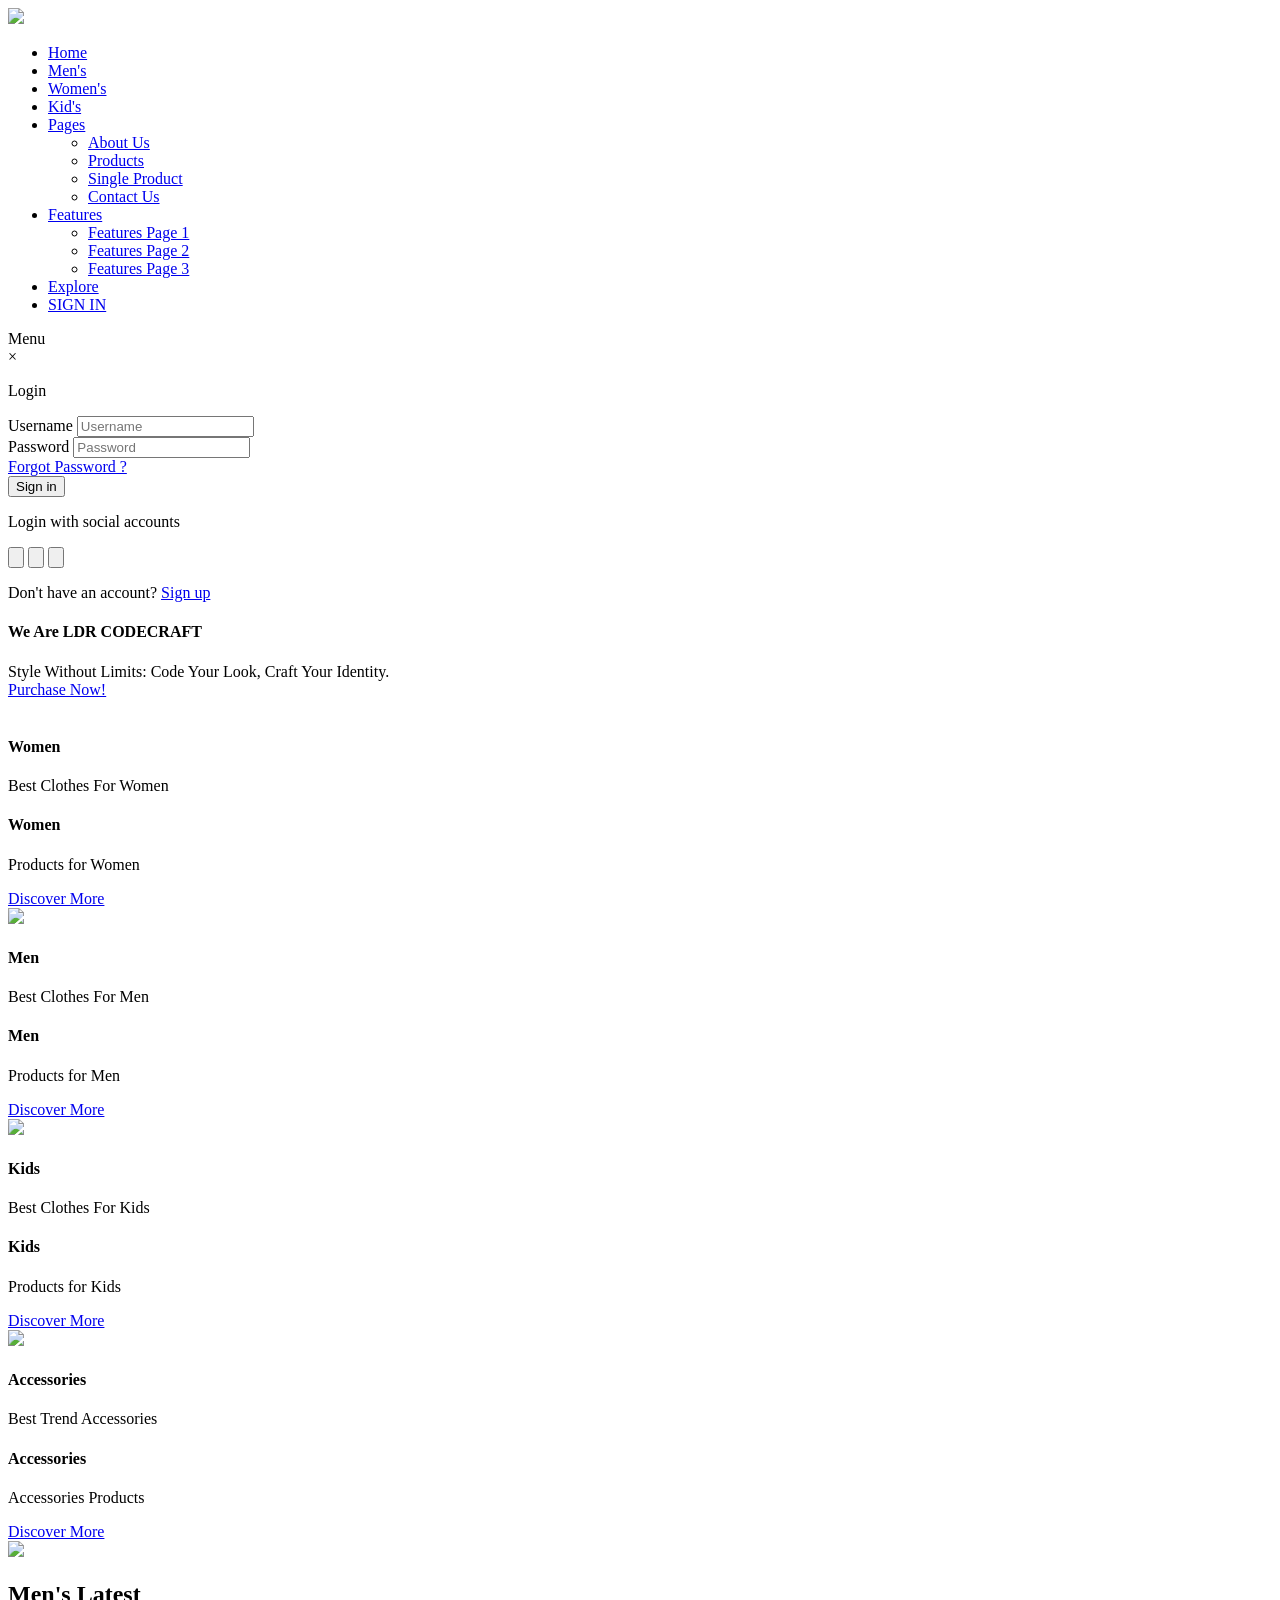
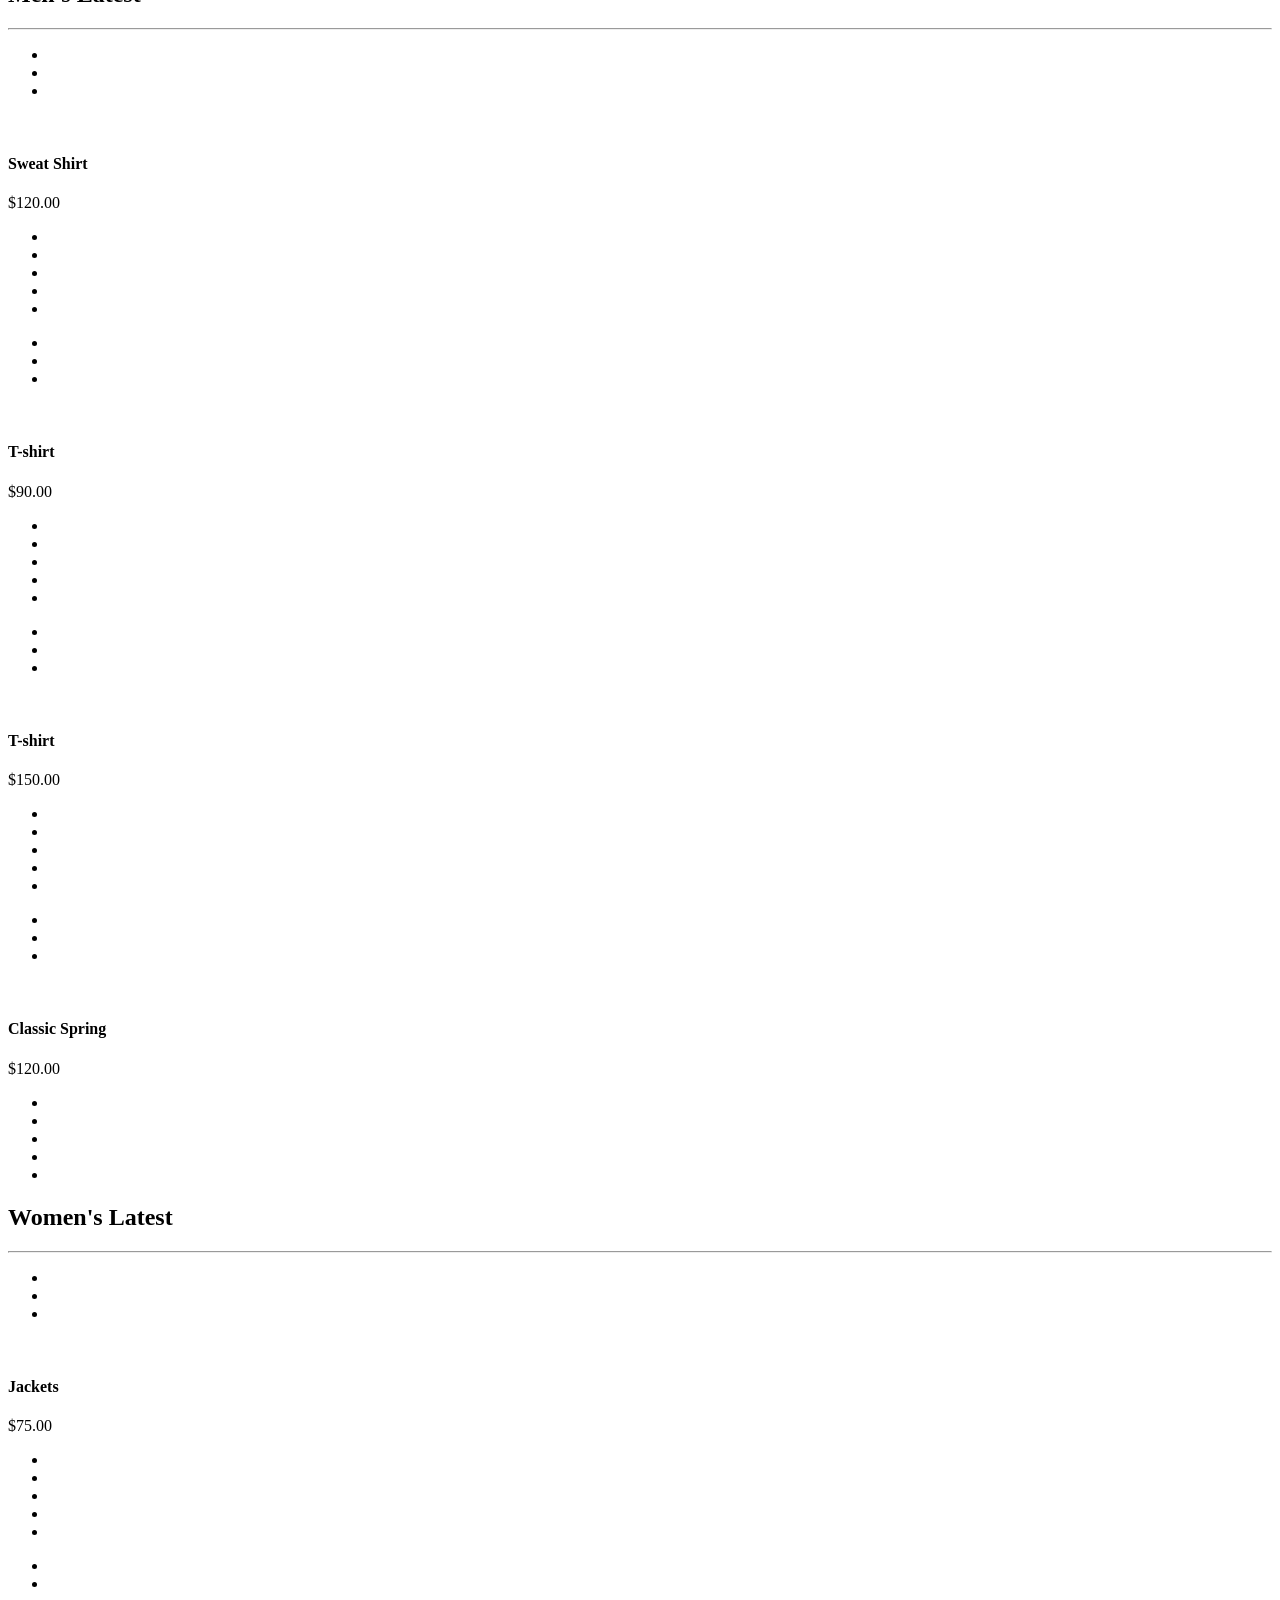
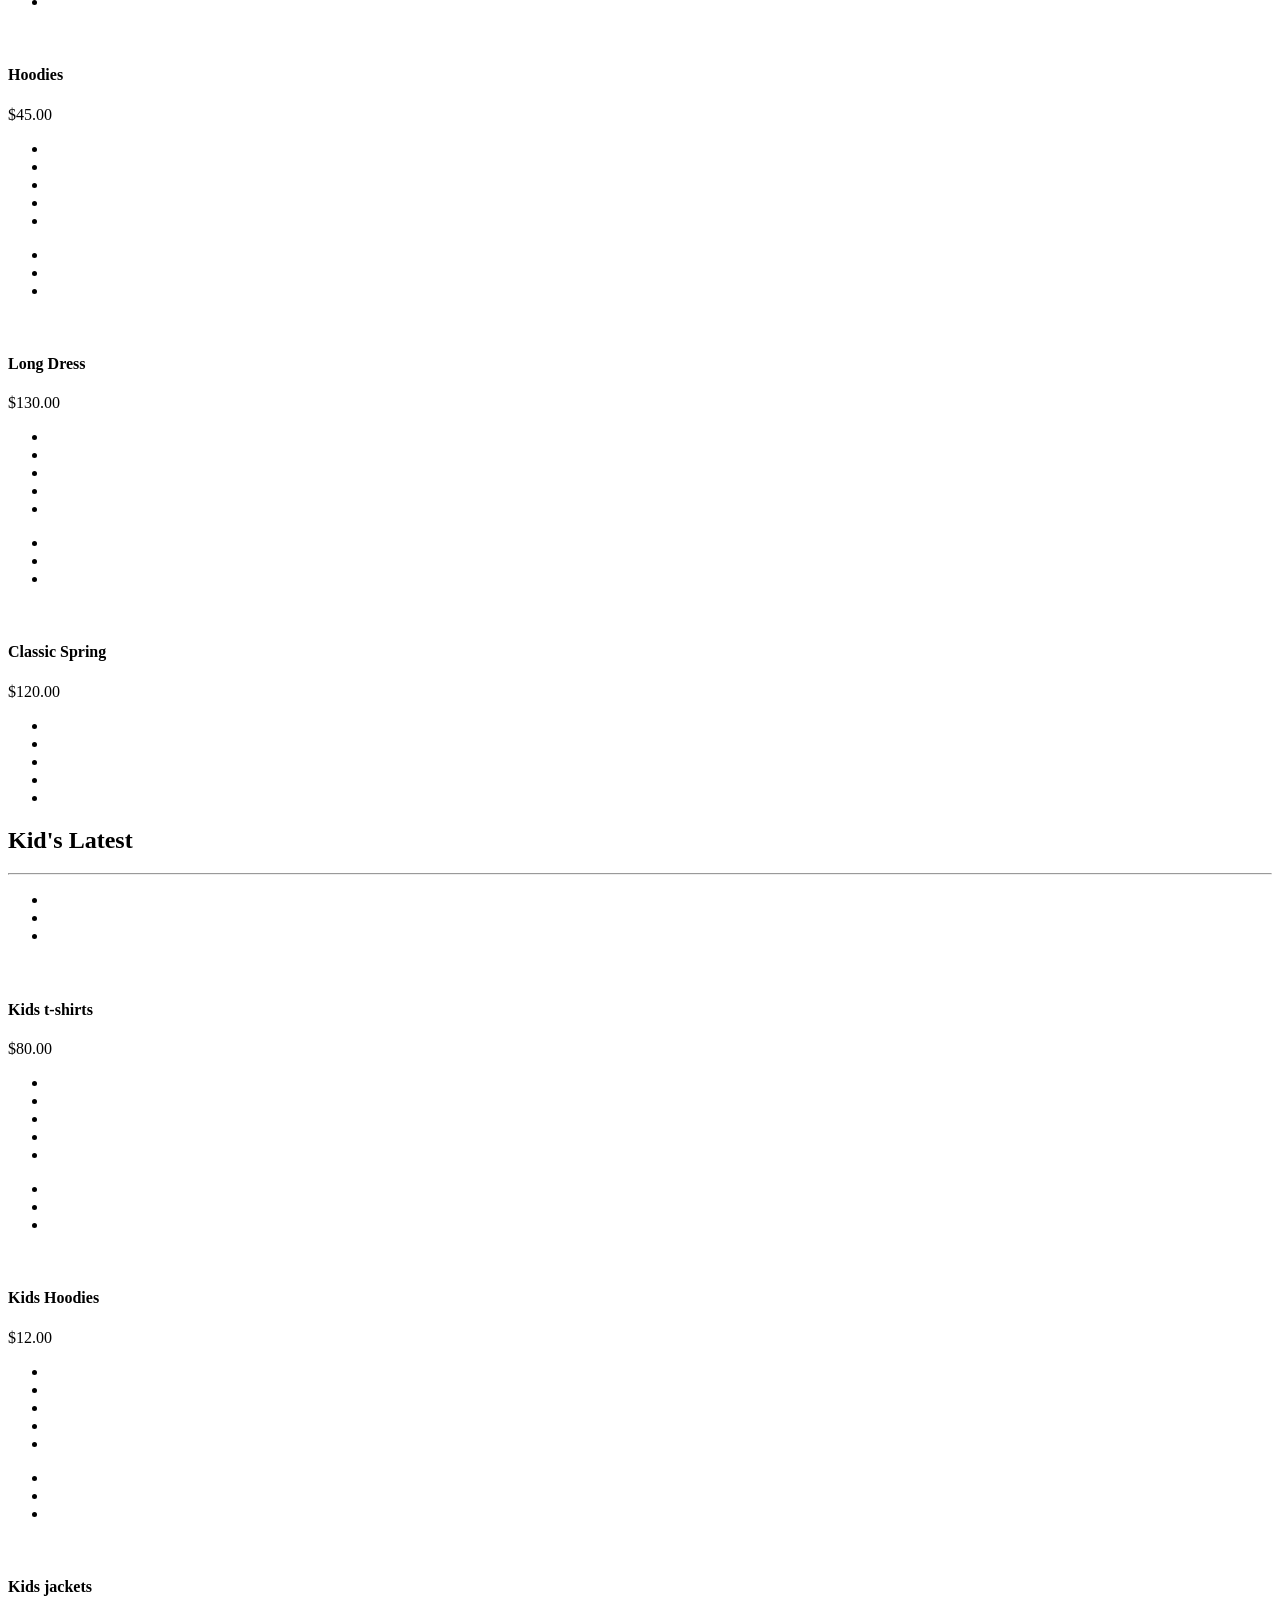
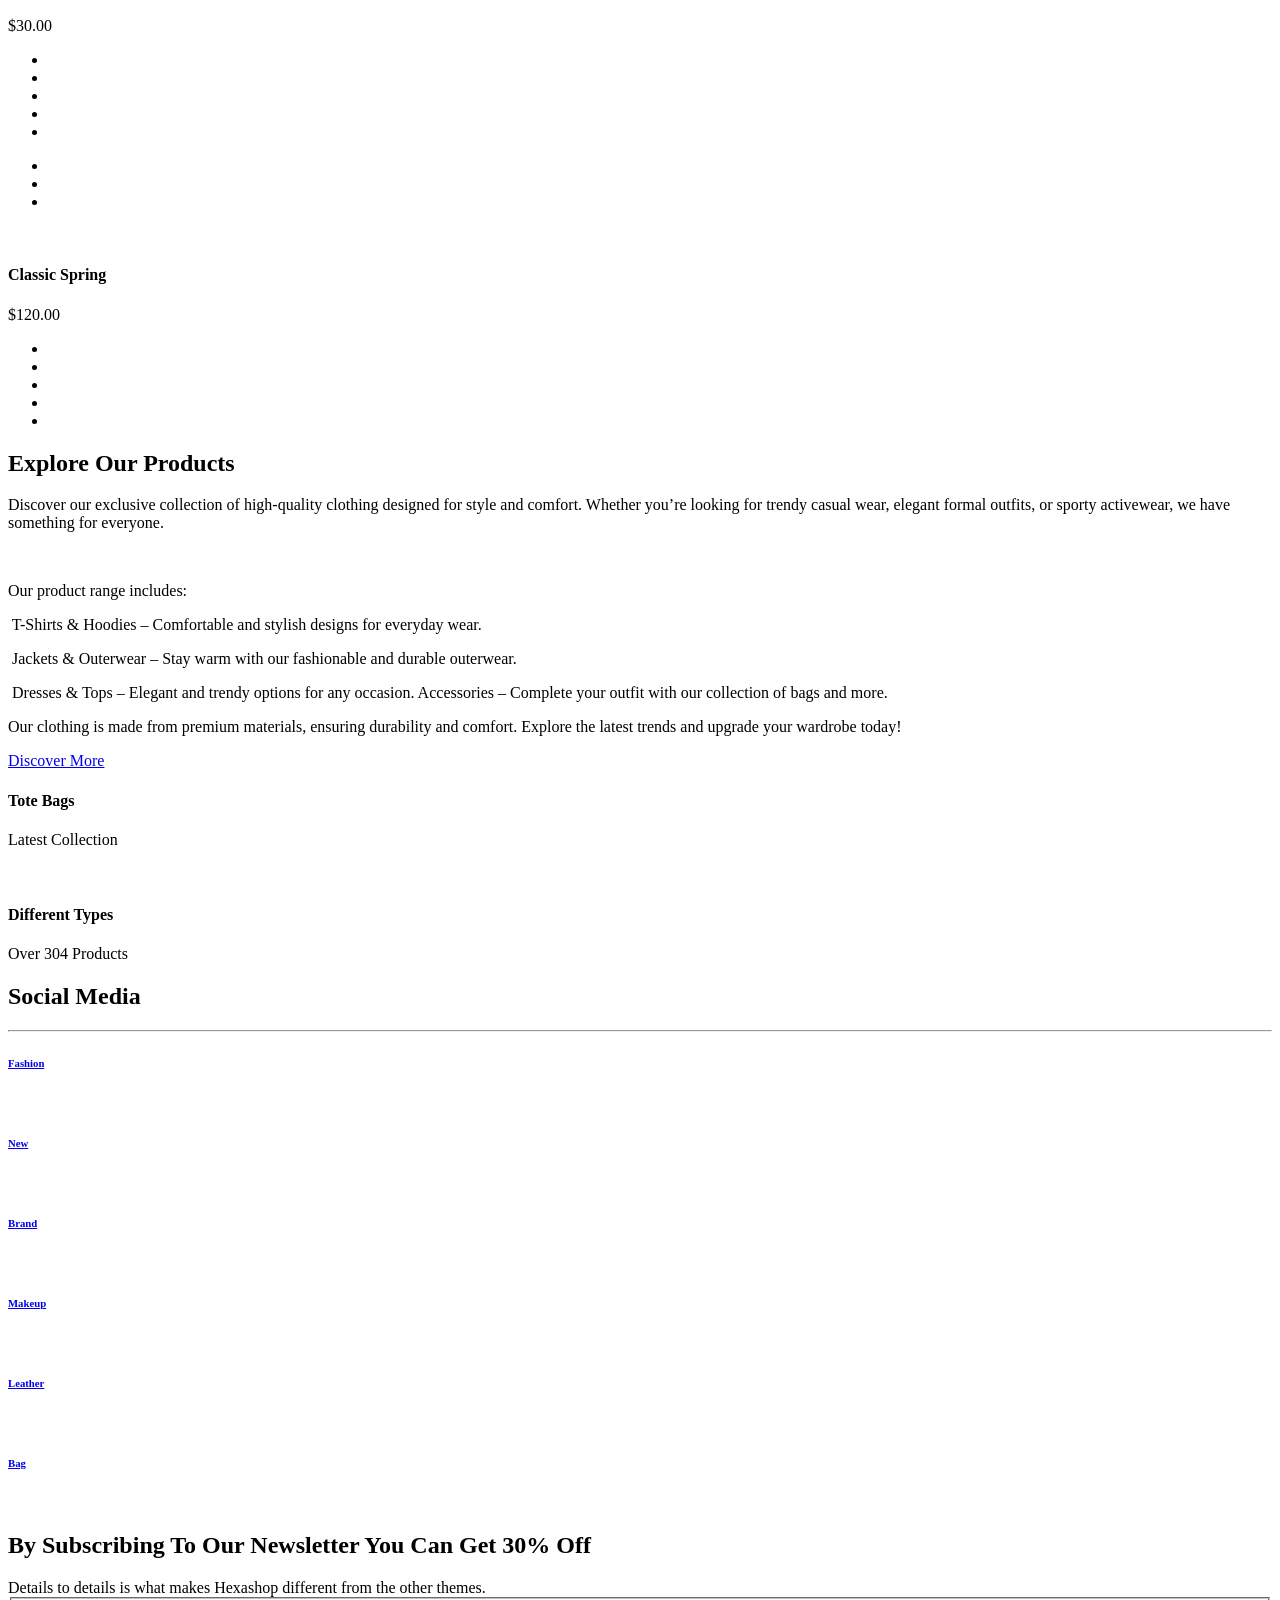
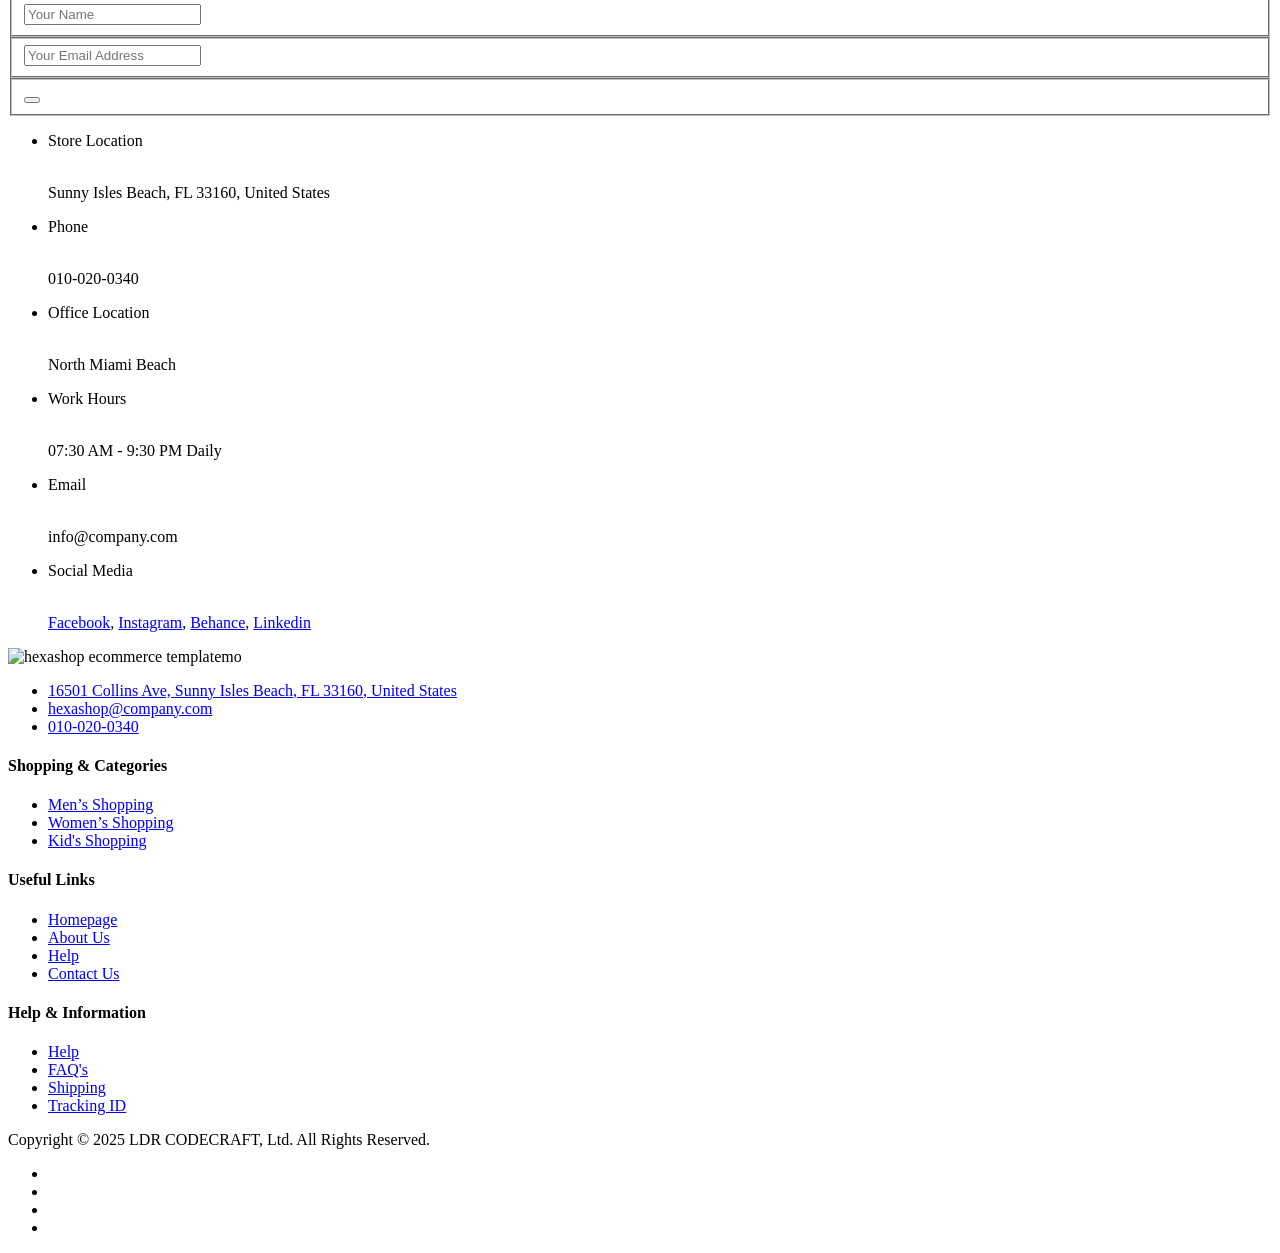
==== index.html @ 0dbd4e41 "Add files via upload" ====
<!DOCTYPE html>
<html lang="en">

<head>

    <meta charset="utf-8">
    <meta name="viewport" content="width=device-width, initial-scale=1, shrink-to-fit=no">
    <meta name="description" content="">
    <meta name="author" content="">
    <link href="https://fonts.googleapis.com/css?family=Poppins:100,200,300,400,500,600,700,800,900&display=swap" rel="stylesheet">

    <title>LDR CODECRAFT</title>
    <link rel="icon" href="assets\images\submark-logo-v2.png">


    <!-- Additional CSS Files -->
    <link rel="stylesheet" type="text/css" href="assets/css/bootstrap.min.css">

    <link rel="stylesheet" type="text/css" href="assets/css/font-awesome.css">

    <link rel="stylesheet" href="assets/css/templatemo-hexashop.css">

    <link rel="stylesheet" href="assets/css/owl-carousel.css">

    <link rel="stylesheet" href="assets/css/lightbox.css">

    <link rel="stylesheet" href="assets/css/sign-in.css">

    <link rel="stylesheet" href="assets/css/sign-in.html">
    <!--

    TemplateMo 571 Hexashop

    https://templatemo.com/tm-571-hexashop

    -->
        </head>
        
        <body>
        
        <!-- ***** Preloader Start ***** -->
        <div id="preloader">
            <div class="jumper">
                <div></div>
                <div></div>
                <div></div>
            </div>
        </div>  
        <!-- ***** Preloader End ***** -->
        
        
        <!-- ***** Header Area Start ***** -->
        <header class="header-area header-sticky">
            <div class="container">
                <div class="row">
                    <div class="col-12">
                        <nav class="main-nav">
                            <!-- ***** Logo Start ***** -->
                            <a href="index.html" class="logo">
                                <img src="assets\images\primary-logo1.png">
                            </a>
                            <!-- ***** Logo End ***** -->
                            <!-- ***** Menu Start ***** -->
                            <ul class="nav">
                                <li class="scroll-to-section"><a href="#top" class="active">Home</a></li>
                                <li class="scroll-to-section"><a href="#men">Men's</a></li>
                                <li class="scroll-to-section"><a href="#women">Women's</a></li>
                                <li class="scroll-to-section"><a href="#kids">Kid's</a></li>
                                <li class="submenu">
                                    <a href="javascript:;">Pages</a>
                                    <ul>
                                        <li><a href="about.html">About Us</a></li>
                                        <li><a href="products.html">Products</a></li>
                                        <li><a href="single-product.html">Single Product</a></li>
                                        <li><a href="contact.html">Contact Us</a></li>
                                    </ul>
                                </li>
                                <li class="submenu">
                                    <a href="javascript:;">Features</a>
                                    <ul>
                                        <li><a href="https://www.facebook.com/search/top?q=darrel%20masculino">Features Page 1</a></li>
                                        <li><a href="https://www.facebook.com/profile.php?id=100008229548197">Features Page 2</a></li>
                                        <li><a href="https://www.facebook.com/Nouzen.17">Features Page 3</a></li>
                                        
                                    </ul>
                                </li>
                                <li class="scroll-to-section"><a href="#explore">Explore</a></li>
                                <li><a href="#" id="signInBtn" class="button">SIGN IN</a></li>
                                
                            </ul>        
                            <a class='menu-trigger'>
                                <span>Menu</span>
                            </a>
                            <!-- ***** Menu End ***** -->
                        </nav>
                    </div>
                </div>
            </div>
        </header>
        <!-- ***** Header Area End ***** -->
        <div class="form-container" id="loginForm">
            <div class="form-content">
                <div class="close" id="closeForm">&times;</div>
                <p class="title">Login</p>
                <form class="form">
                    <div class="input-group">
                        <label for="username">Username</label>
                        <input type="text" name="username" id="username" placeholder="Username">
                    </div>
                    <div class="input-group">
                        <label for="password">Password</label>
                        <input type="password" name="password" id="password" placeholder="Password">
                        <div class="forgot">
                        <a rel="noopener noreferrer" href="#">Forgot Password ?</a>
                        </div>
                    </div>
                    <button class="sign">Sign in</button>
                    </form>
                    <div class="social-message">
                    <div class="line"></div>
                    <p class="message">Login with social accounts</p>
                    <div class="line"></div>
                    </div>
                    <div class="social-icons">
                    <button aria-label="Log in with Google" class="icon">
                        <svg xmlns="http://www.w3.org/2000/svg" viewBox="0 0 32 32" class="w-5 h-5 fill-current">
                        <path d="M16.318 13.714v5.484h9.078c-0.37 2.354-2.745 6.901-9.078 6.901-5.458 0-9.917-4.521-9.917-10.099s4.458-10.099 9.917-10.099c3.109 0 5.193 1.318 6.38 2.464l4.339-4.182c-2.786-2.599-6.396-4.182-10.719-4.182-8.844 0-16 7.151-16 16s7.156 16 16 16c9.234 0 15.365-6.49 15.365-15.635 0-1.052-0.115-1.854-0.255-2.651z"></path>
                        </svg>
                    </button>
                    <button aria-label="Log in with Twitter" class="icon">
                        <svg xmlns="http://www.w3.org/2000/svg" viewBox="0 0 32 32" class="w-5 h-5 fill-current">
                        <path d="M31.937 6.093c-1.177 0.516-2.437 0.871-3.765 1.032 1.355-0.813 2.391-2.099 2.885-3.631-1.271 0.74-2.677 1.276-4.172 1.579-1.192-1.276-2.896-2.079-4.787-2.079-3.625 0-6.563 2.937-6.563 6.557 0 0.521 0.063 1.021 0.172 1.495-5.453-0.255-10.287-2.875-13.52-6.833-0.568 0.964-0.891 2.084-0.891 3.303 0 2.281 1.161 4.281 2.916 5.457-1.073-0.031-2.083-0.328-2.968-0.817v0.079c0 3.181 2.26 5.833 5.26 6.437-0.547 0.145-1.131 0.229-1.724 0.229-0.421 0-0.823-0.041-1.224-0.115 0.844 2.604 3.26 4.5 6.14 4.557-2.239 1.755-5.077 2.801-8.135 2.801-0.521 0-1.041-0.025-1.563-0.088 2.917 1.86 6.36 2.948 10.079 2.948 12.067 0 18.661-9.995 18.661-18.651 0-0.276 0-0.557-0.021-0.839 1.287-0.917 2.401-2.079 3.281-3.396z"></path>
                        </svg>
                    </button>
                    <button aria-label="Log in with GitHub" class="icon">
                        <svg xmlns="http://www.w3.org/2000/svg" viewBox="0 0 32 32" class="w-5 h-5 fill-current">
                        <path d="M16 0.396c-8.839 0-16 7.167-16 16 0 7.073 4.584 13.068 10.937 15.183 0.803 0.151 1.093-0.344 1.093-0.772 0-0.38-0.009-1.385-0.015-2.719-4.453 0.964-5.391-2.151-5.391-2.151-0.729-1.844-1.781-2.339-1.781-2.339-1.448-0.989 0.115-0.968 0.115-0.968 1.604 0.109 2.448 1.645 2.448 1.645 1.427 2.448 3.744 1.74 4.661 1.328 0.14-1.031 0.557-1.74 1.011-2.135-3.552-0.401-7.287-1.776-7.287-7.907 0-1.751 0.62-3.177 1.645-4.297-0.177-0.401-0.719-2.031 0.141-4.235 0 0 1.339-0.427 4.4 1.641 1.281-0.355 2.641-0.532 4-0.541 1.36 0.009 2.719 0.187 4 0.541 3.043-2.068 4.381-1.641 4.381-1.641 0.859 2.204 0.317 3.833 0.161 4.235 1.015 1.12 1.635 2.547 1.635 4.297 0 6.145-3.74 7.5-7.296 7.891 0.556 0.479 1.077 1.464 1.077 2.959 0 2.14-0.020 3.864-0.020 4.385 0 0.416 0.28 0.916 1.104 0.755 6.4-2.093 10.979-8.093 10.979-15.156 0-8.833-7.161-16-16-16z"></path>
                        </svg>
                    </button>
                    </div>
                    <p class="signup">Don't have an account?
                    <a rel="noopener noreferrer" href="#" class="">Sign up</a>
                </p>
            </div>
        </div>
        <!-- ***** Main Banner Area Start ***** -->
        <div class="main-banner" id="top">
            <div class="container-fluid">
                <div class="row">
                    <div class="col-lg-6">
                        <div class="left-content">
                            <div class="thumb">
                                <div class="inner-content">
                                    <h4>We Are LDR CODECRAFT</h4>
                                    <span>Style Without Limits: Code Your Look, Craft Your Identity.</span>
                                    <div class="main-border-button">
                                        <a href="#">Purchase Now!</a>
                                    </div>
                                </div>
                                <img src="assets/images/left-banner-image.jpg" alt="">
                            </div>
                        </div>
                    </div>
                    <div class="col-lg-6">
                        <div class="right-content">
                            <div class="row">
                                <div class="col-lg-6">
                                    <div class="right-first-image">
                                        <div class="thumb">
                                            <div class="inner-content">
                                                <h4>Women</h4>
                                                <span>Best Clothes For Women</span>
                                            </div>
                                            <div class="hover-content">
                                                <div class="inner">
                                                    <h4>Women</h4>
                                                    <p>Products for Women</p>
                                                    <div class="main-border-button">
                                                        <a href="#">Discover More</a>
                                                    </div>
                                                </div>
                                            </div>
                                            <img src="assets/images/baner-right-image-01.jpg">
                                        </div>
                                    </div>
                                </div>
                                <div class="col-lg-6">
                                    <div class="right-first-image">
                                        <div class="thumb">
                                            <div class="inner-content">
                                                <h4>Men</h4>
                                                <span>Best Clothes For Men</span>
                                            </div>
                                            <div class="hover-content">
                                                <div class="inner">
                                                    <h4>Men</h4>
                                                    <p>Products for Men</p>
                                                    <div class="main-border-button">
                                                        <a href="#">Discover More</a>
                                                    </div>
                                                </div>
                                            </div>
                                            <img src="assets/images/baner-right-image-02.jpg">
                                        </div>
                                    </div>
                                </div>
                                <div class="col-lg-6">
                                    <div class="right-first-image">
                                        <div class="thumb">
                                            <div class="inner-content">
                                                <h4>Kids</h4>
                                                <span>Best Clothes For Kids</span>
                                            </div>
                                            <div class="hover-content">
                                                <div class="inner">
                                                    <h4>Kids</h4>
                                                    <p>Products for Kids</p>
                                                    <div class="main-border-button">
                                                        <a href="#">Discover More</a>
                                                    </div>
                                                </div>
                                            </div>
                                            <img src="assets/images/baner-right-image-03.jpg">
                                        </div>
                                    </div>
                                </div>
                                <div class="col-lg-6">
                                    <div class="right-first-image">
                                        <div class="thumb">
                                            <div class="inner-content">
                                                <h4>Accessories</h4>
                                                <span>Best Trend Accessories</span>
                                            </div>
                                            <div class="hover-content">
                                                <div class="inner">
                                                    <h4>Accessories</h4>
                                                    <p>Accessories Products</p>
                                                    <div class="main-border-button">
                                                        <a href="#">Discover More</a>
                                                    </div>
                                                </div>
                                            </div>
                                            <img src="assets/images/baner-right-image-04.jpg">
                                        </div>
                                    </div>
                                </div>
                            </div>
                        </div>
                    </div>
                </div>
            </div>
        </div>
        <!-- ***** Main Banner Area End ***** -->

        <!-- ***** Men Area Starts ***** -->
        <section class="section" id="men">
            <div class="container">
                <div class="row">
                    <div class="col-lg-12">
                        <div class="section-heading">
                            <h2>Men's Latest</h2>
                            <hr>
                        </div>
                    </div>
                </div>
            </div>
            <div class="container">
                <div class="row">
                    <div class="col-lg-12">
                        <div class="men-item-carousel">
                            <div class="owl-men-item owl-carousel">
                                <div class="item">
                                    <div class="thumb">
                                        <div class="hover-content">
                                            <ul>
                                                <li><a href="single-product.html"><i class="fa fa-eye"></i></a></li>
                                                <li><a href="single-product.html"><i class="fa fa-star"></i></a></li>
                                                <li><a href="single-product.html"><i class="fa fa-shopping-cart"></i></a></li>
                                            </ul>
                                        </div>
                                        <img src="assets/images/men-01.jpg" alt="">
                                    </div>
                                    <div class="down-content">
                                        <h4>Sweat Shirt</h4>
                                        <span>$120.00</span>
                                        <ul class="stars">
                                            <li><i class="fa fa-star"></i></li>
                                            <li><i class="fa fa-star"></i></li>
                                            <li><i class="fa fa-star"></i></li>
                                            <li><i class="fa fa-star"></i></li>
                                            <li><i class="fa fa-star"></i></li>
                                        </ul>
                                    </div>
                                </div>
                                <div class="item">
                                    <div class="thumb">
                                        <div class="hover-content">
                                            <ul>
                                                <li><a href="single-product.html"><i class="fa fa-eye"></i></a></li>
                                                <li><a href="single-product.html"><i class="fa fa-star"></i></a></li>
                                                <li><a href="single-product.html"><i class="fa fa-shopping-cart"></i></a></li>
                                            </ul>
                                        </div>
                                        <img src="assets/images/men-02.jpg" alt="">
                                    </div>
                                    <div class="down-content">
                                        <h4>T-shirt</h4>
                                        <span>$90.00</span>
                                        <ul class="stars">
                                            <li><i class="fa fa-star"></i></li>
                                            <li><i class="fa fa-star"></i></li>
                                            <li><i class="fa fa-star"></i></li>
                                            <li><i class="fa fa-star"></i></li>
                                            <li><i class="fa fa-star"></i></li>
                                        </ul>
                                    </div>
                                </div>
                                <div class="item">
                                    <div class="thumb">
                                        <div class="hover-content">
                                            <ul>
                                                <li><a href="single-product.html"><i class="fa fa-eye"></i></a></li>
                                                <li><a href="single-product.html"><i class="fa fa-star"></i></a></li>
                                                <li><a href="single-product.html"><i class="fa fa-shopping-cart"></i></a></li>
                                            </ul>
                                        </div>
                                        <img src="assets/images/men-03.jpg" alt="">
                                    </div>
                                    <div class="down-content">
                                        <h4>T-shirt</h4>
                                        <span>$150.00</span>
                                        <ul class="stars">
                                            <li><i class="fa fa-star"></i></li>
                                            <li><i class="fa fa-star"></i></li>
                                            <li><i class="fa fa-star"></i></li>
                                            <li><i class="fa fa-star"></i></li>
                                            <li><i class="fa fa-star"></i></li>
                                        </ul>
                                    </div>
                                </div>
                                <div class="item">
                                    <div class="thumb">
                                        <div class="hover-content">
                                            <ul>
                                                <li><a href="single-product.html"><i class="fa fa-eye"></i></a></li>
                                                <li><a href="single-product.html"><i class="fa fa-star"></i></a></li>
                                                <li><a href="single-product.html"><i class="fa fa-shopping-cart"></i></a></li>
                                            </ul>
                                        </div>
                                        <img src="assets/images/men-01.jpg" alt="">
                                    </div>
                                    <div class="down-content">
                                        <h4>Classic Spring</h4>
                                        <span>$120.00</span>
                                        <ul class="stars">
                                            <li><i class="fa fa-star"></i></li>
                                            <li><i class="fa fa-star"></i></li>
                                            <li><i class="fa fa-star"></i></li>
                                            <li><i class="fa fa-star"></i></li>
                                            <li><i class="fa fa-star"></i></li>
                                        </ul>
                                    </div>
                                </div>
                            </div>
                        </div>
                    </div>
                </div>
            </div>
        </section>
        <!-- ***** Men Area Ends ***** -->

        <!-- ***** Women Area Starts ***** -->
        <section class="section" id="women">
            <div class="container">
                <div class="row">
                    <div class="col-lg-12">
                        <div class="section-heading">
                            <h2>Women's Latest</h2>
                            <hr>
                        </div>
                    </div>
                </div>
            </div>
            <div class="container">
                <div class="row">
                    <div class="col-lg-12">
                        <div class="women-item-carousel">
                            <div class="owl-women-item owl-carousel">
                                <div class="item">
                                    <div class="thumb">
                                        <div class="hover-content">
                                            <ul>
                                                <li><a href="single-product.html"><i class="fa fa-eye"></i></a></li>
                                                <li><a href="single-product.html"><i class="fa fa-star"></i></a></li>
                                                <li><a href="single-product.html"><i class="fa fa-shopping-cart"></i></a></li>
                                            </ul>
                                        </div>
                                        <img src="assets/images/women-01.jpg" alt="">
                                    </div>
                                    <div class="down-content">
                                        <h4>Jackets</h4>
                                        <span>$75.00</span>
                                        <ul class="stars">
                                            <li><i class="fa fa-star"></i></li>
                                            <li><i class="fa fa-star"></i></li>
                                            <li><i class="fa fa-star"></i></li>
                                            <li><i class="fa fa-star"></i></li>
                                            <li><i class="fa fa-star"></i></li>
                                        </ul>
                                    </div>
                                </div>
                                <div class="item">
                                    <div class="thumb">
                                        <div class="hover-content">
                                            <ul>
                                                <li><a href="single-product.html"><i class="fa fa-eye"></i></a></li>
                                                <li><a href="single-product.html"><i class="fa fa-star"></i></a></li>
                                                <li><a href="single-product.html"><i class="fa fa-shopping-cart"></i></a></li>
                                            </ul>
                                        </div>
                                        <img src="assets/images/women-02.jpg" alt="">
                                    </div>
                                    <div class="down-content">
                                        <h4>Hoodies</h4>
                                        <span>$45.00</span>
                                        <ul class="stars">
                                            <li><i class="fa fa-star"></i></li>
                                            <li><i class="fa fa-star"></i></li>
                                            <li><i class="fa fa-star"></i></li>
                                            <li><i class="fa fa-star"></i></li>
                                            <li><i class="fa fa-star"></i></li>
                                        </ul>
                                    </div>
                                </div>
                                <div class="item">
                                    <div class="thumb">
                                        <div class="hover-content">
                                            <ul>
                                                <li><a href="single-product.html"><i class="fa fa-eye"></i></a></li>
                                                <li><a href="single-product.html"><i class="fa fa-star"></i></a></li>
                                                <li><a href="single-product.html"><i class="fa fa-shopping-cart"></i></a></li>
                                            </ul>
                                        </div>
                                        <img src="assets/images/women-03.jpg" alt="">
                                    </div>
                                    <div class="down-content">
                                        <h4>Long Dress</h4>
                                        <span>$130.00</span>
                                        <ul class="stars">
                                            <li><i class="fa fa-star"></i></li>
                                            <li><i class="fa fa-star"></i></li>
                                            <li><i class="fa fa-star"></i></li>
                                            <li><i class="fa fa-star"></i></li>
                                            <li><i class="fa fa-star"></i></li>
                                        </ul>
                                    </div>
                                </div>
                                <div class="item">
                                    <div class="thumb">
                                        <div class="hover-content">
                                            <ul>
                                                <li><a href="single-product.html"><i class="fa fa-eye"></i></a></li>
                                                <li><a href="single-product.html"><i class="fa fa-star"></i></a></li>
                                                <li><a href="single-product.html"><i class="fa fa-shopping-cart"></i></a></li>
                                            </ul>
                                        </div>
                                        <img src="assets/images/women-01.jpg" alt="">
                                    </div>
                                    <div class="down-content">
                                        <h4>Classic Spring</h4>
                                        <span>$120.00</span>
                                        <ul class="stars">
                                            <li><i class="fa fa-star"></i></li>
                                            <li><i class="fa fa-star"></i></li>
                                            <li><i class="fa fa-star"></i></li>
                                            <li><i class="fa fa-star"></i></li>
                                            <li><i class="fa fa-star"></i></li>
                                        </ul>
                                    </div>
                                </div>
                            </div>
                        </div>
                    </div>
                </div>
            </div>
        </section>
        <!-- ***** Women Area Ends ***** -->

        <!-- ***** Kids Area Starts ***** -->
        <section class="section" id="kids">
            <div class="container">
                <div class="row">
                    <div class="col-lg-12">
                        <div class="section-heading">
                            <h2>Kid's Latest</h2>
                            <hr>
                        </div>
                    </div>
                </div>
            </div>
            <div class="container">
                <div class="row">
                    <div class="col-lg-12">
                        <div class="kid-item-carousel">
                            <div class="owl-kid-item owl-carousel">
                                <div class="item">
                                    <div class="thumb">
                                        <div class="hover-content">
                                            <ul>
                                                <li><a href="single-product.html"><i class="fa fa-eye"></i></a></li>
                                                <li><a href="single-product.html"><i class="fa fa-star"></i></a></li>
                                                <li><a href="single-product.html"><i class="fa fa-shopping-cart"></i></a></li>
                                            </ul>
                                        </div>
                                        <img src="assets/images/kid-01.jpg" alt="">
                                    </div>
                                    <div class="down-content">
                                        <h4>Kids t-shirts</h4>
                                        <span>$80.00</span>
                                        <ul class="stars">
                                            <li><i class="fa fa-star"></i></li>
                                            <li><i class="fa fa-star"></i></li>
                                            <li><i class="fa fa-star"></i></li>
                                            <li><i class="fa fa-star"></i></li>
                                            <li><i class="fa fa-star"></i></li>
                                        </ul>
                                    </div>
                                </div>
                                <div class="item">
                                    <div class="thumb">
                                        <div class="hover-content">
                                            <ul>
                                                <li><a href="single-product.html"><i class="fa fa-eye"></i></a></li>
                                                <li><a href="single-product.html"><i class="fa fa-star"></i></a></li>
                                                <li><a href="single-product.html"><i class="fa fa-shopping-cart"></i></a></li>
                                            </ul>
                                        </div>
                                        <img src="assets/images/kid-02.jpg" alt="">
                                    </div>
                                    <div class="down-content">
                                        <h4>Kids Hoodies</h4>
                                        <span>$12.00</span>
                                        <ul class="stars">
                                            <li><i class="fa fa-star"></i></li>
                                            <li><i class="fa fa-star"></i></li>
                                            <li><i class="fa fa-star"></i></li>
                                            <li><i class="fa fa-star"></i></li>
                                            <li><i class="fa fa-star"></i></li>
                                        </ul>
                                    </div>
                                </div>
                                <div class="item">
                                    <div class="thumb">
                                        <div class="hover-content">
                                            <ul>
                                                <li><a href="single-product.html"><i class="fa fa-eye"></i></a></li>
                                                <li><a href="single-product.html"><i class="fa fa-star"></i></a></li>
                                                <li><a href="single-product.html"><i class="fa fa-shopping-cart"></i></a></li>
                                            </ul>
                                        </div>
                                        <img src="assets/images/kid-03.jpg" alt="">
                                    </div>
                                    <div class="down-content">
                                        <h4>Kids jackets</h4>
                                        <span>$30.00</span>
                                        <ul class="stars">
                                            <li><i class="fa fa-star"></i></li>
                                            <li><i class="fa fa-star"></i></li>
                                            <li><i class="fa fa-star"></i></li>
                                            <li><i class="fa fa-star"></i></li>
                                            <li><i class="fa fa-star"></i></li>
                                        </ul>
                                    </div>
                                </div>
                                <div class="item">
                                    <div class="thumb">
                                        <div class="hover-content">
                                            <ul>
                                                <li><a href="single-product.html"><i class="fa fa-eye"></i></a></li>
                                                <li><a href="single-product.html"><i class="fa fa-star"></i></a></li>
                                                <li><a href="single-product.html"><i class="fa fa-shopping-cart"></i></a></li>
                                            </ul>
                                        </div>
                                        <img src="assets/images/kid-01.jpg" alt="">
                                    </div>
                                    <div class="down-content">
                                        <h4>Classic Spring</h4>
                                        <span>$120.00</span>
                                        <ul class="stars">
                                            <li><i class="fa fa-star"></i></li>
                                            <li><i class="fa fa-star"></i></li>
                                            <li><i class="fa fa-star"></i></li>
                                            <li><i class="fa fa-star"></i></li>
                                            <li><i class="fa fa-star"></i></li>
                                        </ul>
                                    </div>
                                </div>
                            </div>
                        </div>
                    </div>
                </div>
            </div>
        </section>
        <!-- ***** Kids Area Ends ***** -->

        <!-- ***** Explore Area Starts ***** -->
        <section class="section" id="explore">
            <div class="container">
                <div class="row">
                    <div class="col-lg-6">
                        <div class="left-content">
                            <h2>Explore Our Products</h2>
                            <span>Discover our exclusive collection of high-quality clothing designed for style and comfort. Whether you’re looking for trendy casual wear, elegant formal outfits, or sporty activewear, we have something for everyone.</span>
                            <div class="quote">
                                <i class="fa fa-quote-left"></i>
                            <p>&nbsp;</p>
                                <p>Our product range includes:</p>
    <p>&nbsp;T-Shirts &amp; Hoodies – Comfortable and stylish designs for everyday wear.&nbsp;</p>
                            <p>&nbsp;Jackets &amp; Outerwear – Stay warm with our fashionable and durable outerwear.&nbsp;</p>
                            <p>&nbsp;Dresses &amp; Tops – Elegant and trendy options for any occasion.
                                Accessories – Complete your outfit with our collection of bags and more. </p>
                            </div>
                            <p>Our clothing is made from premium materials, ensuring durability and comfort. Explore the latest trends and upgrade your wardrobe today!</p>
                            </p>
                            <div class="main-border-button">
                                <a href="products.html">Discover More</a>
                            </div>
                        </div>
                    </div>
                    <div class="col-lg-6">
                        <div class="right-content">
                            <div class="row">
                                <div class="col-lg-6">
                                    <div class="leather">
                                        <h4>Tote Bags</h4>
                                        <span>Latest Collection</span>
                                    </div>
                                </div>
                                <div class="col-lg-6">
                                    <div class="first-image">
                                        <img src="assets/images/explore-image-01.jpg" alt="">
                                    </div>
                                </div>
                                <div class="col-lg-6">
                                    <div class="second-image">
                                        <img src="assets/images/explore-image-02.jpg" alt="">
                                    </div>
                                </div>
                                <div class="col-lg-6">
                                    <div class="types">
                                        <h4>Different Types</h4>
                                        <span>Over 304 Products</span>
                                    </div>
                                </div>
                            </div>
                        </div>
                    </div>
                </div>
            </div>
        </section>
        <!-- ***** Explore Area Ends ***** -->

        <!-- ***** Social Area Starts ***** -->
        <section class="section" id="social">
            <div class="container">
                <div class="row">
                    <div class="col-lg-12">
                        <div class="section-heading">
                            <h2>Social Media</h2>
                            <hr>
                        </div>
                    </div>
                </div>
            </div>
            <div class="container">
                <div class="row images">
                    <div class="col-2">
                        <div class="thumb">
                            <div class="icon">
                                <a href="http://instagram.com">
                                    <h6>Fashion</h6>
                                    <i class="fa fa-instagram"></i>
                                </a>
                            </div>
                            <img src="assets/images/instagram-01.jpg" alt="">
                        </div>
                    </div>
                    <div class="col-2">
                        <div class="thumb">
                            <div class="icon">
                                <a href="http://instagram.com">
                                    <h6>New</h6>
                                    <i class="fa fa-instagram"></i>
                                </a>
                            </div>
                            <img src="assets/images/instagram-02.jpg" alt="">
                        </div>
                    </div>
                    <div class="col-2">
                        <div class="thumb">
                            <div class="icon">
                                <a href="http://instagram.com">
                                    <h6>Brand</h6>
                                    <i class="fa fa-instagram"></i>
                                </a>
                            </div>
                            <img src="assets/images/instagram-03.jpg" alt="">
                        </div>
                    </div>
                    <div class="col-2">
                        <div class="thumb">
                            <div class="icon">
                                <a href="http://instagram.com">
                                    <h6>Makeup</h6>
                                    <i class="fa fa-instagram"></i>
                                </a>
                            </div>
                            <img src="assets/images/instagram-04.jpg" alt="">
                        </div>
                    </div>
                    <div class="col-2">
                        <div class="thumb">
                            <div class="icon">
                                <a href="http://instagram.com">
                                    <h6>Leather</h6>
                                    <i class="fa fa-instagram"></i>
                                </a>
                            </div>
                            <img src="assets/images/instagram-05.jpg" alt="">
                        </div>
                    </div>
                    <div class="col-2">
                        <div class="thumb">
                            <div class="icon">
                                <a href="http://instagram.com">
                                    <h6>Bag</h6>
                                    <i class="fa fa-instagram"></i>
                                </a>
                            </div>
                            <img src="assets/images/instagram-06.jpg" alt="">
                        </div>
                    </div>
                </div>
            </div>
        </section>
        <!-- ***** Social Area Ends ***** -->

        <!-- ***** Subscribe Area Starts ***** -->
        <div class="subscribe">
            <div class="container">
                <div class="row">
                    <div class="col-lg-8">
                        <div class="section-heading">
                            <h2>By Subscribing To Our Newsletter You Can Get 30% Off</h2>
                            <span>Details to details is what makes Hexashop different from the other themes.</span>
                        </div>
                        <form id="subscribe" action="" method="get">
                            <div class="row">
                            <div class="col-lg-5">
                                <fieldset>
                                <input name="name" type="text" id="name" placeholder="Your Name" required="">
                                </fieldset>
                            </div>
                            <div class="col-lg-5">
                                <fieldset>
                                <input name="email" type="text" id="email" pattern="[^ @]*@[^ @]*" placeholder="Your Email Address" required="">
                                </fieldset>
                            </div>
                            <div class="col-lg-2">
                                <fieldset>
                                <button type="submit" id="form-submit" class="main-dark-button"><i class="fa fa-paper-plane"></i></button>
                                </fieldset>
                            </div>
                            </div>
                        </form>
                    </div>
                    <div class="col-lg-4">
                        <div class="row">
                            <div class="col-6">
                                <ul>
                                    <li><p>Store Location</p><br><span>Sunny Isles Beach, FL 33160, United States</span></li>
                                    <li><p>Phone</p><br><span>010-020-0340</span></li>
                                    <li><p>Office Location</p><br><span>North Miami Beach</span></li>
                                </ul>
                            </div>
                            <div class="col-6">
                                <ul>
                                    <li><p>Work Hours</p><br><span>07:30 AM - 9:30 PM Daily</span></li>
                                    <li><p>Email</p><br><span>info@company.com</span></li>
                                    <li><p>Social Media</p><br><span><a href="https://www.facebook.com/search/top?q=darrel%20masculino">Facebook</a>, <a href="#">Instagram</a>, <a href="#">Behance</a>, <a href="#">Linkedin</a></span></li>
                                </ul>
                            </div>
                        </div>
                    </div>
                </div>
            </div>
        </div>
        <!-- ***** Subscribe Area Ends ***** -->
        
        <!-- ***** Footer Start ***** -->
        <footer>
            <div class="container">
                <div class="row">
                    <div class="col-lg-3">
                        <div class="first-item">
                            <div class="logo">
                                <img src="assets\images\primary-logo1.png" alt="hexashop ecommerce templatemo">
                            </div>
                            <ul>
                                <li><a href="#">16501 Collins Ave, Sunny Isles Beach, FL 33160, United States</a></li>
                                <li><a href="#">hexashop@company.com</a></li>
                                <li><a href="#">010-020-0340</a></li>
                            </ul>
                        </div>
                    </div>
                    <div class="col-lg-3">
                        <h4>Shopping &amp; Categories</h4>
                        <ul>
                            <li><a href="#">Men’s Shopping</a></li>
                            <li><a href="#">Women’s Shopping</a></li>
                            <li><a href="#">Kid's Shopping</a></li>
                        </ul>
                    </div>
                    <div class="col-lg-3">
                        <h4>Useful Links</h4>
                        <ul>
                            <li><a href="#">Homepage</a></li>
                            <li><a href="#">About Us</a></li>
                            <li><a href="#">Help</a></li>
                            <li><a href="#">Contact Us</a></li>
                        </ul>
                    </div>
                    <div class="col-lg-3">
                        <h4>Help &amp; Information</h4>
                        <ul>
                            <li><a href="#">Help</a></li>
                            <li><a href="#">FAQ's</a></li>
                            <li><a href="#">Shipping</a></li>
                            <li><a href="#">Tracking ID</a></li>
                        </ul>
                    </div>
                    <div class="col-lg-12">
                        <div class="under-footer">
                            <p>Copyright © 2025 LDR CODECRAFT, Ltd. All Rights Reserved.</p> 
                        
                            <ul>
                                <li><a href="#"><i class="fa fa-facebook"></i></a></li>
                                <li><a href="#"><i class="fa fa-twitter"></i></a></li>
                                <li><a href="#"><i class="fa fa-linkedin"></i></a></li>
                                <li><a href="#"><i class="fa fa-behance"></i></a></li>
                            </ul>
                        </div>
                    </div>
                </div>
            </div>
        </footer>
        

        <!-- jQuery -->
        <script src="assets/js/jquery-2.1.0.min.js"></script>

        <!-- Bootstrap -->
        <script src="assets/js/popper.js"></script>
        <script src="assets/js/bootstrap.min.js"></script>

        <!-- Plugins -->
        <script src="assets/js/owl-carousel.js"></script>
        <script src="assets/js/accordions.js"></script>
        <script src="assets/js/datepicker.js"></script>
        <script src="assets/js/scrollreveal.min.js"></script>
        <script src="assets/js/waypoints.min.js"></script>
        <script src="assets/js/jquery.counterup.min.js"></script>
        <script src="assets/js/imgfix.min.js"></script> 
        <script src="assets/js/slick.js"></script> 
        <script src="assets/js/lightbox.js"></script> 
        <script src="assets/js/isotope.js"></script> 
        <script src="assets/js/sign-in.js" defer></script>



        
        <!-- Global Init -->
        <script src="assets/js/custom.js"></script>

        <script>
            
            $(function() {
                var selectedClass = "";
                $("p").click(function(){
                selectedClass = $(this).attr("data-rel");
                $("#portfolio").fadeTo(50, 0.1);
                    $("#portfolio div").not("."+selectedClass).fadeOut();
                setTimeout(function() {
                $("."+selectedClass).fadeIn();
                $("#portfolio").fadeTo(50, 1);
                }, 500);
                    
                });
            });
            

        </script>
        
    </body>
    </html>
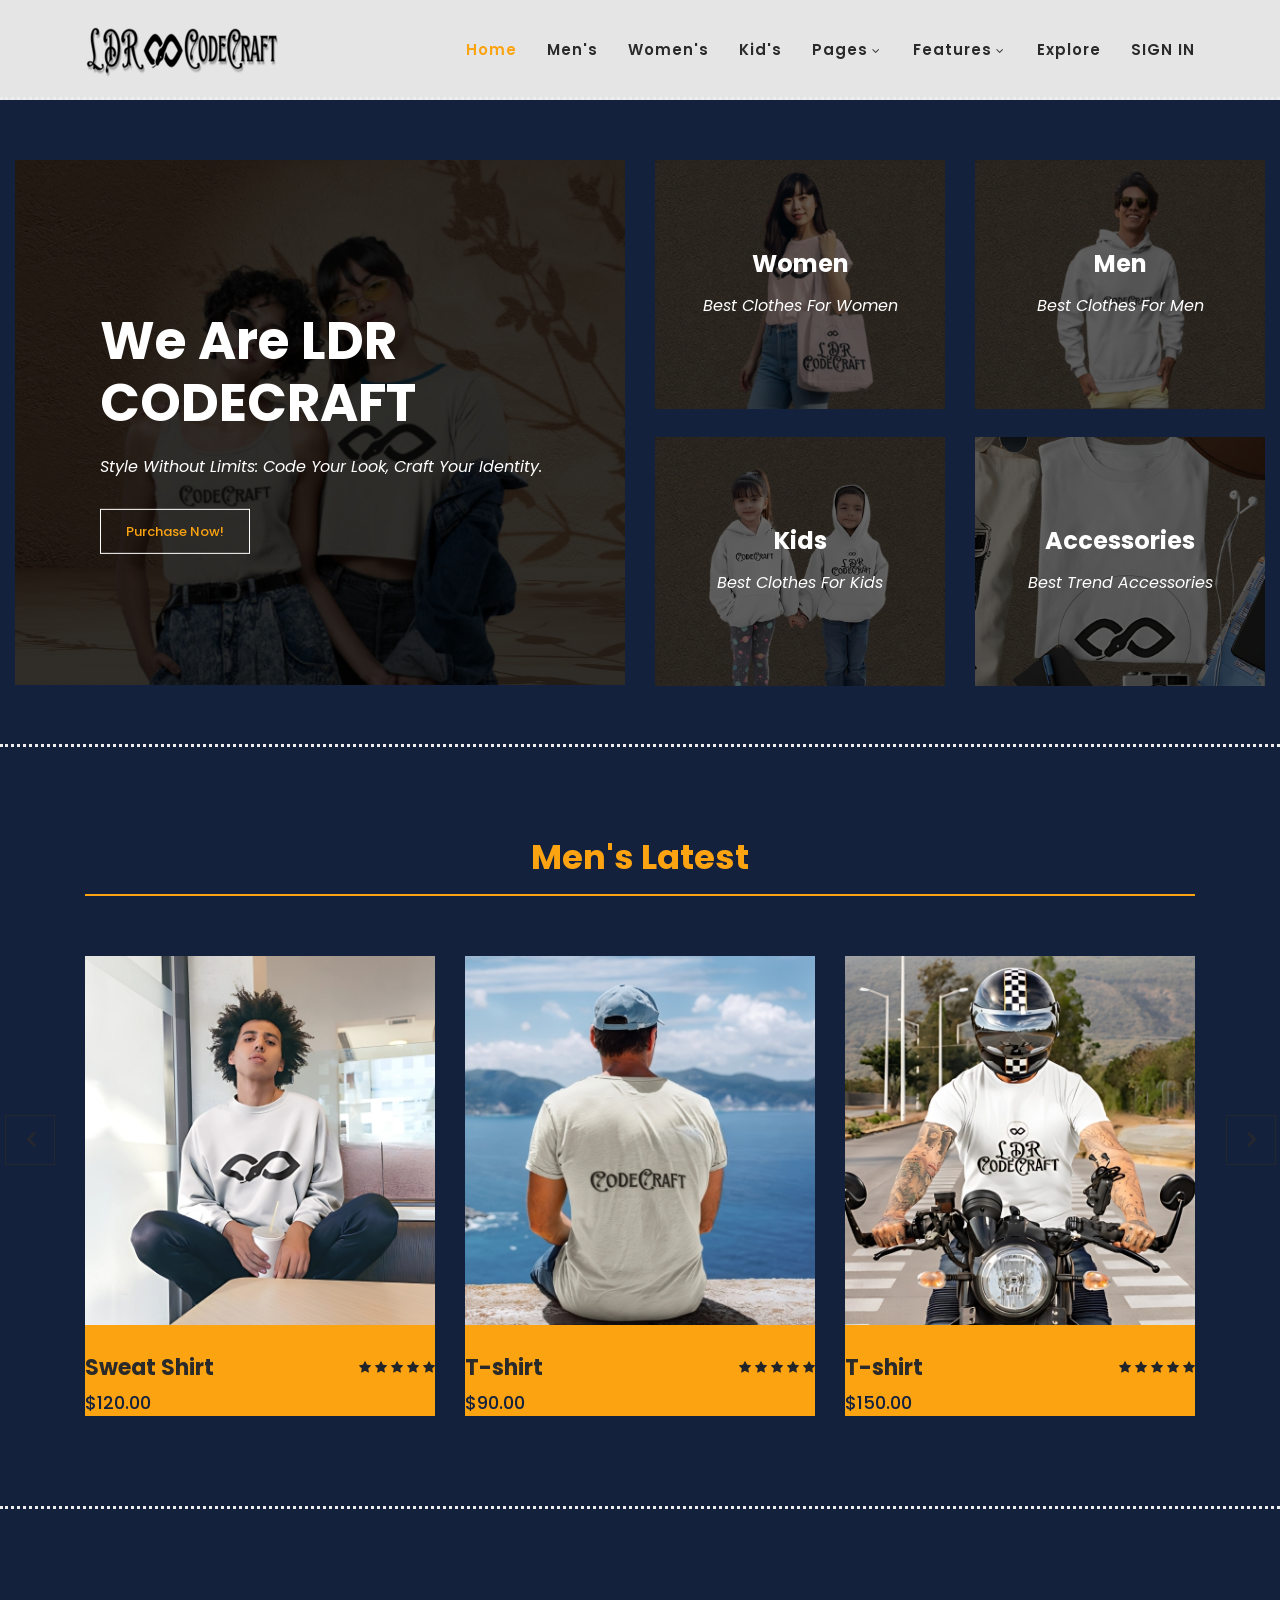
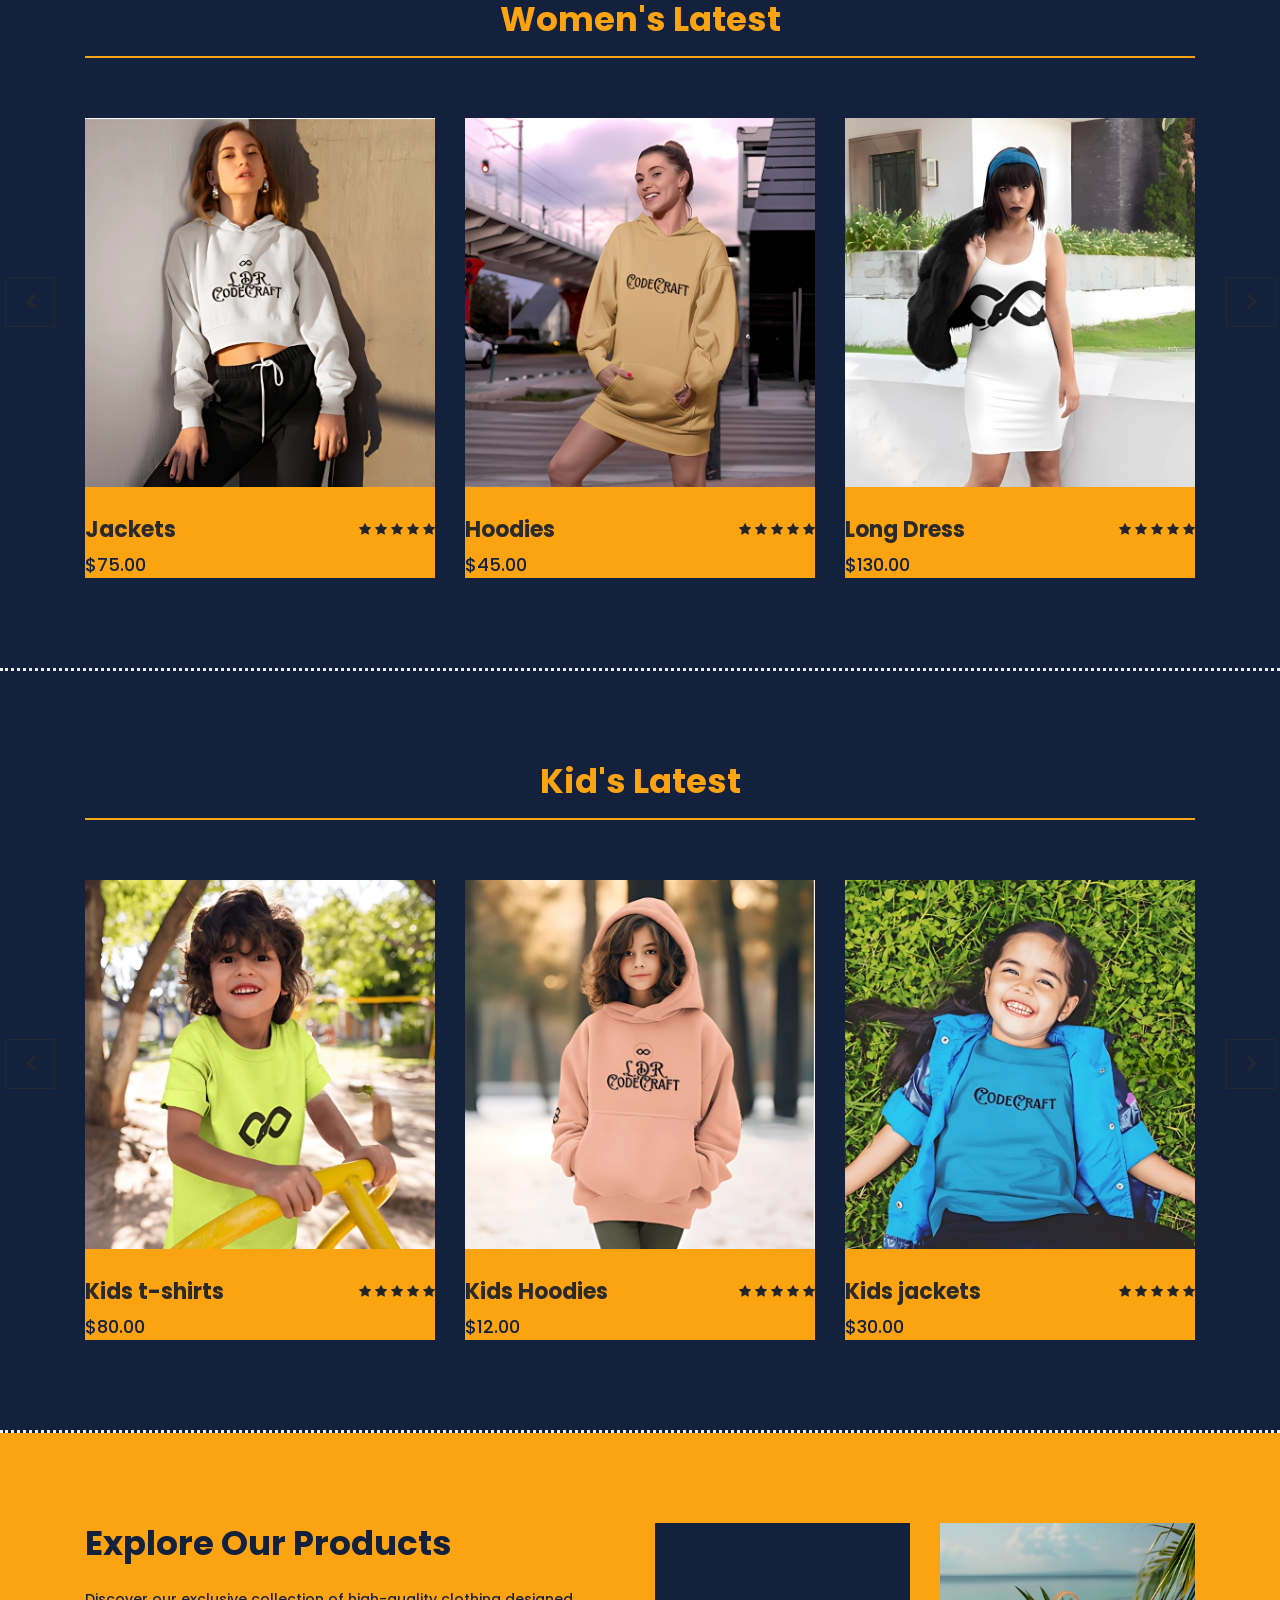
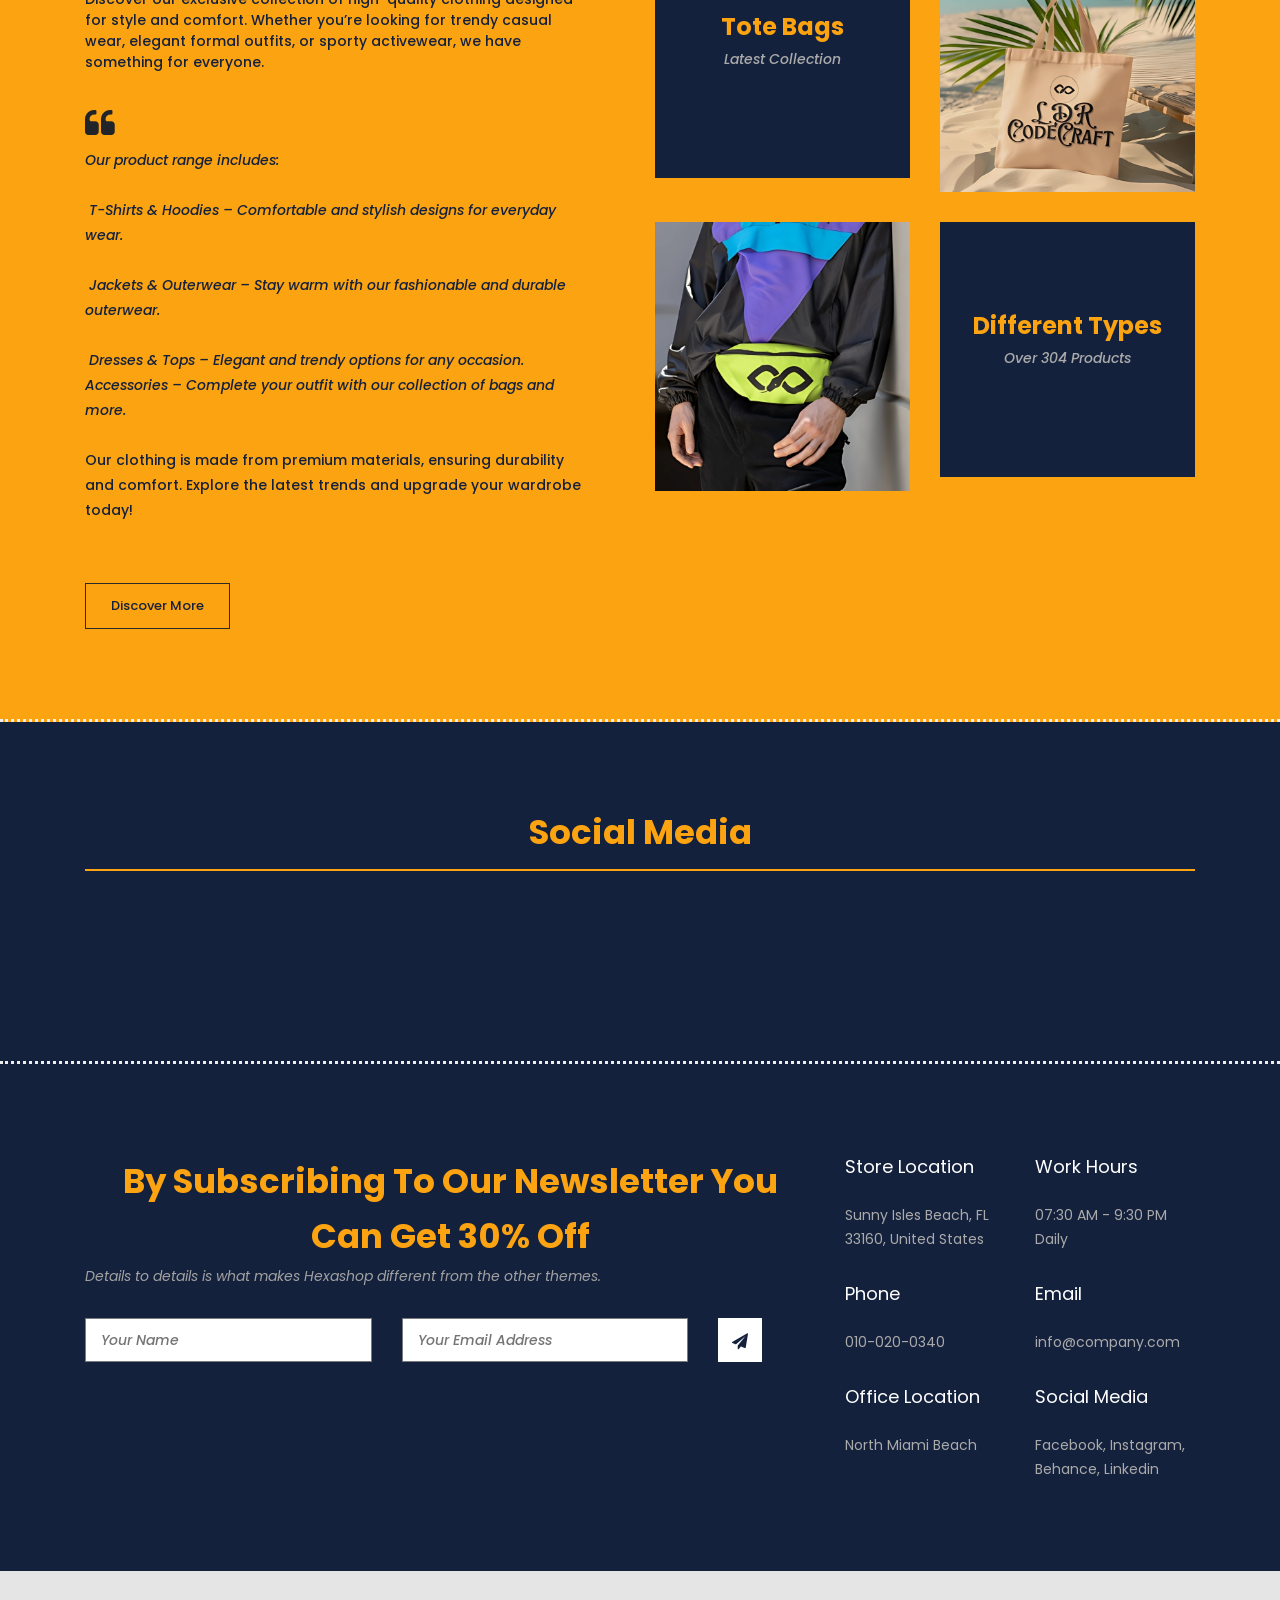
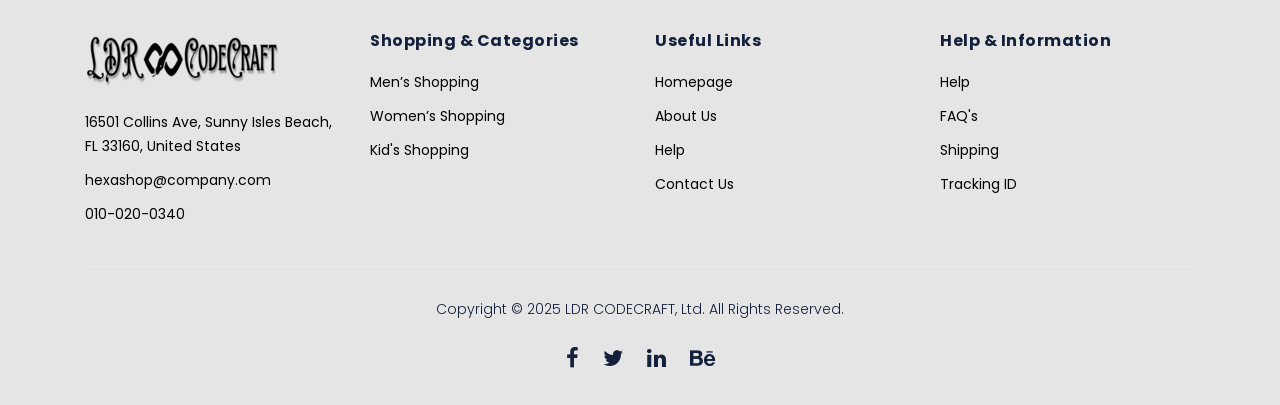
==== commit bc850225: "Add files via upload" ====
--- a/index.html
+++ b/index.html
@@ -844,7 +844,7 @@
                             <p>Copyright © 2025 LDR CODECRAFT, Ltd. All Rights Reserved.</p> 
                         
                             <ul>
-                                <li><a href="#"><i class="fa fa-facebook"></i></a></li>
+                                <li><a href="https://www.facebook.com/search/top?q=darrel%20masculino"><i class="fa fa-facebook"></i></a></li>
                                 <li><a href="#"><i class="fa fa-twitter"></i></a></li>
                                 <li><a href="#"><i class="fa fa-linkedin"></i></a></li>
                                 <li><a href="#"><i class="fa fa-behance"></i></a></li>
--- a/assets/css/templatemo-hexashop.css
+++ b/assets/css/templatemo-hexashop.css
@@ -0,0 +1,2443 @@
+/*
+
+TemplateMo 571 Hexashop
+
+https://templatemo.com/tm-571-hexashop
+
+*/
+
+/* ---------------------------------------------
+Table of contents
+------------------------------------------------
+01. font & reset css
+02. reset
+03. global styles
+04. header
+05. banner
+06. features
+07. testimonials
+08. contact
+09. footer
+10. preloader
+11. search
+12. portfolio
+
+--------------------------------------------- */
+/* 
+---------------------------------------------
+font & reset css
+--------------------------------------------- 
+*/
+@import url("https://fonts.googleapis.com/css?family=Poppins:100,200,300,400,500,600,700,800,900");
+/* 
+---------------------------------------------
+reset
+--------------------------------------------- 
+*/
+html, body, div, span, applet, object, iframe, h1, h2, h3, h4, h5, h6, p, blockquote, div
+pre, a, abbr, acronym, address, big, cite, code, del, dfn, em, font, img, ins, kbd, q,
+s, samp, small, strike, strong, sub, sup, tt, var, b, u, i, center, dl, dt, dd, ol, ul, li,
+figure, header, nav, section, article, aside, footer, figcaption {
+  margin: 0;
+  padding: 0;
+  border: 0;
+  outline: 0;
+}
+
+.clearfix:after {
+  content: ".";
+  display: block;
+  clear: both;
+  visibility: hidden;
+  line-height: 0;
+  height: 0;
+}
+
+.clearfix {
+  display: inline-block;
+}
+
+html[xmlns] .clearfix {
+  display: block;
+}
+
+* html .clearfix {
+  height: 1%;
+}
+
+ul, li {
+  padding: 0;
+  margin: 0;
+  list-style: none;
+}
+
+header, nav, section, article, aside, footer, hgroup {
+  display: block;
+}
+
+* {
+  box-sizing: border-box;
+}
+
+html, body {
+  font-family: 'Poppins', sans-serif;
+  font-weight: 400;
+  background-color: #fff;
+  font-size: 16px;
+  -ms-text-size-adjust: 100%;
+  -webkit-font-smoothing: antialiased;
+  -moz-osx-font-smoothing: grayscale;
+}
+
+a {
+  text-decoration: none !important;
+}
+
+h1, h2, h3, h4, h5, h6 {
+  margin-top: 0px;
+  margin-bottom: 0px;
+}
+
+ul {
+  margin-bottom: 0px;
+}
+
+p {
+  font-size: 14px;
+  line-height: 25px;
+  color: #2a2a2a;
+}
+
+hr {
+  height:2px;
+  border-width:0;
+  color:gray;
+  background-color:#FCA311;
+}
+
+/* 
+---------------------------------------------
+global styles
+--------------------------------------------- 
+*/
+html,
+body {
+  background: #14213D;
+  font-family: 'Poppins', sans-serif;
+}
+
+::selection {
+  background: #2a2a2a;
+  color: #fff;
+}
+
+::-moz-selection {
+  background: #2a2a2a;
+  color: #fff;
+}
+
+@media (max-width: 991px) {
+  html, body {
+    overflow-x: hidden;
+  }
+  .mobile-top-fix {
+    margin-top: 30px;
+    margin-bottom: 0px;
+  }
+  .mobile-bottom-fix {
+    margin-bottom: 30px;
+  }
+  .mobile-bottom-fix-big {
+    margin-bottom: 60px;
+  }
+}
+
+.main-border-button a {
+  font-size: 13px;
+  color: #FCA311;
+  border: 1px solid #fff;
+  padding: 12px 25px;
+  display: inline-block;
+  font-weight: 500;
+  transition: all .3s;
+}
+
+.main-border-button a:hover {
+  background-color: #fff;
+  color: #2a2a2a;
+}
+
+.main-white-button a {
+  font-size: 13px;
+  color: #2a2a2a;
+  background-color: #fff;
+  padding: 12px 25px;
+  display: inline-block;
+  border-radius: 3px;
+  font-weight: 600;
+  transition: all .3s;
+}
+
+.main-white-button a:hover {
+  opacity: 0.9;
+}
+
+.main-text-button a {
+  font-size: 13px;
+  color: #fff;
+  font-weight: 600;
+  transition: all .3s;
+}
+
+.main-text-button a:hover {
+  opacity: 0.9;
+}
+
+.section-heading h2 {
+  font-size: 34px;
+  font-weight: 700;
+  color: #FCA311;
+  text-align: center;
+}
+
+.section-heading span {
+  font-size: 14px;
+  color: #a1a1a1;
+  font-style: italic;
+  font-weight: 400;
+}
+
+
+
+/* 
+---------------------------------------------
+header
+--------------------------------------------- 
+*/
+
+.background-header {
+  border-bottom: none !important;
+  background-color: #fff;
+  height: 80px!important;
+  position: fixed!important;
+  top: 0px;
+  left: 0px;
+  right: 0px;
+  box-shadow: 0px 0px 10px rgba(0,0,0,0.15)!important;
+}
+
+.background-header .logo,
+.background-header .main-nav .nav li a {
+  color: #1e1e1e!important;
+}
+
+.background-header .main-nav .nav li:hover a {
+  color: #2a2a2a!important;
+}
+
+.background-header .nav li a.active {
+  color: #2a2a2a!important;
+}
+
+.header-area {
+  border-bottom: 3px dotted #eee;
+  box-shadow: none;
+  background-color: #E5E5E5;
+  position: absolute;
+  top: 0px;
+  left: 0px;
+  right: 0px;
+  z-index: 100;
+  height: 100px;
+  -webkit-transition: all .5s ease 0s;
+  -moz-transition: all .5s ease 0s;
+  -o-transition: all .5s ease 0s;
+  transition: all .5s ease 0s;
+}
+
+.header-area .main-nav {
+  min-height: 80px;
+  background: transparent;
+}
+
+.header-area .main-nav .logo {
+  line-height: 100px;
+  color: #fff;
+  font-size: 28px;
+  font-weight: 700;
+  text-transform: uppercase;
+  letter-spacing: 2px;
+  float: left;
+  -webkit-transition: all 0.3s ease 0s;
+  -moz-transition: all 0.3s ease 0s;
+  -o-transition: all 0.3s ease 0s;
+  transition: all 0.3s ease 0s;
+}
+
+.background-header .main-nav .logo {
+  line-height: 75px;
+}
+
+.background-header .nav {
+  margin-top: 20px !important;
+}
+
+.header-area .main-nav .nav {
+  float: right;
+  margin-top: 30px;
+  margin-right: 0px;
+  background-color: transparent;
+  -webkit-transition: all 0.3s ease 0s;
+  -moz-transition: all 0.3s ease 0s;
+  -o-transition: all 0.3s ease 0s;
+  transition: all 0.3s ease 0s;
+  position: relative;
+  z-index: 999;
+}
+
+.header-area .main-nav .nav li {
+  padding-left: 15px;
+  padding-right: 15px;
+}
+
+.header-area .main-nav .nav li:last-child {
+  padding-right: 0px;
+}
+
+.header-area .main-nav .nav li a {
+  display: block;
+  font-weight: 600;
+  font-size: 15px;
+  color: #2a2a2a;
+  text-transform: capitalize;
+  -webkit-transition: all 0.3s ease 0s;
+  -moz-transition: all 0.3s ease 0s;
+  -o-transition: all 0.3s ease 0s;
+  transition: all 0.3s ease 0s;
+  height: 40px;
+  line-height: 40px;
+  border: transparent;
+  letter-spacing: 1px;
+}
+
+.header-area .main-nav .nav li a {
+  color: #2a2a2a;
+}
+
+.header-area .main-nav .nav li:hover a,
+.header-area .main-nav .nav li a.active {
+  color: #FCA311!important;
+}
+
+.background-header .main-nav .nav li:hover a,
+.background-header .main-nav .nav li a.active {
+  color: #FCA311!important;
+  opacity: 1;
+}
+
+.header-area .main-nav .nav li.submenu {
+  position: relative;
+  padding-right: 30px;
+}
+
+.header-area .main-nav .nav li.submenu:after {
+  font-family: FontAwesome;
+  content: "\f107";
+  font-size: 12px;
+  color: #2a2a2a;
+  position: absolute;
+  right: 18px;
+  top: 12px;
+}
+
+.background-header .main-nav .nav li.submenu:after {
+  color: #2a2a2a;
+}
+
+.header-area .main-nav .nav li.submenu ul {
+  position: absolute;
+  width: 200px;
+  box-shadow: 0 2px 28px 0 rgba(0, 0, 0, 0.06);
+  overflow: hidden;
+  top: 50px;
+  opacity: 0;
+  transform: translateY(+2em);
+  visibility: hidden;
+  z-index: -1;
+  transition: all 0.3s ease-in-out 0s, visibility 0s linear 0.3s, z-index 0s linear 0.01s;
+}
+
+.header-area .main-nav .nav li.submenu ul li {
+  margin-left: 0px;
+  padding-left: 0px;
+  padding-right: 0px;
+}
+
+.header-area .main-nav .nav li.submenu ul li a {
+  opacity: 1;
+  display: block;
+  background: #f7f7f7;
+  color: #2a2a2a!important;
+  padding-left: 20px;
+  height: 40px;
+  line-height: 40px;
+  -webkit-transition: all 0.3s ease 0s;
+  -moz-transition: all 0.3s ease 0s;
+  -o-transition: all 0.3s ease 0s;
+  transition: all 0.3s ease 0s;
+  position: relative;
+  font-size: 13px;
+  font-weight: 400;
+  border-bottom: 1px solid #eee;
+}
+
+.header-area .main-nav .nav li.submenu ul li a:hover {
+  background: #fff;
+  color: #aaa!important;
+  padding-left: 25px;
+}
+
+.header-area .main-nav .nav li.submenu ul li a:hover:before {
+  width: 3px;
+}
+
+.header-area .main-nav .nav li.submenu:hover ul {
+  visibility: visible;
+  opacity: 1;
+  z-index: 1;
+  transform: translateY(0%);
+  transition-delay: 0s, 0s, 0.3s;
+}
+
+.header-area .main-nav .menu-trigger {
+  cursor: pointer;
+  display: block;
+  position: absolute;
+  top: 33px;
+  width: 32px;
+  height: 40px;
+  text-indent: -9999em;
+  z-index: 99;
+  right: 40px;
+  display: none;
+}
+
+.background-header .main-nav .menu-trigger {
+  top: 23px;
+}
+
+.header-area .main-nav .menu-trigger span,
+.header-area .main-nav .menu-trigger span:before,
+.header-area .main-nav .menu-trigger span:after {
+  -moz-transition: all 0.4s;
+  -o-transition: all 0.4s;
+  -webkit-transition: all 0.4s;
+  transition: all 0.4s;
+  background-color: #1e1e1e;
+  display: block;
+  position: absolute;
+  width: 30px;
+  height: 2px;
+  left: 0;
+}
+
+.background-header .main-nav .menu-trigger span,
+.background-header .main-nav .menu-trigger span:before,
+.background-header .main-nav .menu-trigger span:after {
+  background-color: #1e1e1e;
+}
+
+.header-area .main-nav .menu-trigger span:before,
+.header-area .main-nav .menu-trigger span:after {
+  -moz-transition: all 0.4s;
+  -o-transition: all 0.4s;
+  -webkit-transition: all 0.4s;
+  transition: all 0.4s;
+  background-color: #1e1e1e;
+  display: block;
+  position: absolute;
+  width: 30px;
+  height: 2px;
+  left: 0;
+  width: 75%;
+}
+
+.background-header .main-nav .menu-trigger span:before,
+.background-header .main-nav .menu-trigger span:after {
+  background-color: #1e1e1e;
+}
+
+.header-area .main-nav .menu-trigger span:before,
+.header-area .main-nav .menu-trigger span:after {
+  content: "";
+}
+
+.header-area .main-nav .menu-trigger span {
+  top: 16px;
+}
+
+.header-area .main-nav .menu-trigger span:before {
+  -moz-transform-origin: 33% 100%;
+  -ms-transform-origin: 33% 100%;
+  -webkit-transform-origin: 33% 100%;
+  transform-origin: 33% 100%;
+  top: -10px;
+  z-index: 10;
+}
+
+.header-area .main-nav .menu-trigger span:after {
+  -moz-transform-origin: 33% 0;
+  -ms-transform-origin: 33% 0;
+  -webkit-transform-origin: 33% 0;
+  transform-origin: 33% 0;
+  top: 10px;
+}
+
+.header-area .main-nav .menu-trigger.active span,
+.header-area .main-nav .menu-trigger.active span:before,
+.header-area .main-nav .menu-trigger.active span:after {
+  background-color: transparent;
+  width: 100%;
+}
+
+.header-area .main-nav .menu-trigger.active span:before {
+  -moz-transform: translateY(6px) translateX(1px) rotate(45deg);
+  -ms-transform: translateY(6px) translateX(1px) rotate(45deg);
+  -webkit-transform: translateY(6px) translateX(1px) rotate(45deg);
+  transform: translateY(6px) translateX(1px) rotate(45deg);
+  background-color: #1e1e1e;
+}
+
+.background-header .main-nav .menu-trigger.active span:before {
+  background-color: #1e1e1e;
+}
+
+.header-area .main-nav .menu-trigger.active span:after {
+  -moz-transform: translateY(-6px) translateX(1px) rotate(-45deg);
+  -ms-transform: translateY(-6px) translateX(1px) rotate(-45deg);
+  -webkit-transform: translateY(-6px) translateX(1px) rotate(-45deg);
+  transform: translateY(-6px) translateX(1px) rotate(-45deg);
+  background-color: #1e1e1e;
+}
+
+.background-header .main-nav .menu-trigger.active span:after {
+  background-color: #1e1e1e;
+}
+
+.header-area.header-sticky {
+  min-height: 80px;
+}
+
+.header-area .nav {
+  margin-top: 30px;
+}
+
+.header-area.header-sticky .nav li a.active {
+  color: #aaa;
+}
+
+@media (max-width: 1200px) {
+  .header-area .main-nav .nav li {
+    padding-left: 12px;
+    padding-right: 12px;
+  }
+  .header-area .main-nav:before {
+    display: none;
+  }
+}
+
+@media (max-width: 767px) {
+  .header-area .main-nav .logo {
+    color: #1e1e1e;
+  }
+  .header-area.header-sticky .nav li a:hover,
+  .header-area.header-sticky .nav li a.active {
+    color: #aaa!important;
+    opacity: 1;
+  }
+  .header-area.header-sticky .nav li.search-icon a {
+    width: 100%;
+  }
+  .header-area {
+    background-color: #f7f7f7;
+    padding: 0px 15px;
+    height: 100px;
+    box-shadow: none;
+    text-align: center;
+  }
+  .header-area .container {
+    padding: 0px;
+  }
+  .header-area .logo {
+    margin-left: 30px;
+  }
+  .header-area .menu-trigger {
+    display: block !important;
+  }
+  .header-area .main-nav {
+    overflow: hidden;
+  }
+  .header-area .main-nav .nav {
+    float: none;
+    width: 100%;
+    display: none;
+    -webkit-transition: all 0s ease 0s;
+    -moz-transition: all 0s ease 0s;
+    -o-transition: all 0s ease 0s;
+    transition: all 0s ease 0s;
+    margin-left: 0px;
+  }
+  .header-area .main-nav .nav li:first-child {
+    border-top: 1px solid #eee;
+  }
+  .header-area.header-sticky .nav {
+    margin-top: 100px !important;
+  }
+  .header-area .main-nav .nav li {
+    width: 100%;
+    background: #fff;
+    border-bottom: 1px solid #eee;
+    padding-left: 0px !important;
+    padding-right: 0px !important;
+  }
+  .header-area .main-nav .nav li a {
+    height: 50px !important;
+    line-height: 50px !important;
+    padding: 0px !important;
+    border: none !important;
+    background: #f7f7f7 !important;
+    color: #191a20 !important;
+  }
+  .header-area .main-nav .nav li a:hover {
+    background: #eee !important;
+    color: #aaa!important;
+  }
+  .header-area .main-nav .nav li.submenu ul {
+    position: relative;
+    visibility: inherit;
+    opacity: 1;
+    z-index: 1;
+    transform: translateY(0%);
+    transition-delay: 0s, 0s, 0.3s;
+    top: 0px;
+    width: 100%;
+    box-shadow: none;
+    height: 0px;
+  }
+  .header-area .main-nav .nav li.submenu ul li a {
+    font-size: 12px;
+    font-weight: 400;
+  }
+  .header-area .main-nav .nav li.submenu ul li a:hover:before {
+    width: 0px;
+  }
+  .header-area .main-nav .nav li.submenu ul.active {
+    height: auto !important;
+  }
+  .header-area .main-nav .nav li.submenu:after {
+    color: #3B566E;
+    right: 25px;
+    font-size: 14px;
+    top: 15px;
+  }
+  .header-area .main-nav .nav li.submenu:hover ul, .header-area .main-nav .nav li.submenu:focus ul {
+    height: 0px;
+  }
+}
+
+@media (min-width: 767px) {
+  .header-area .main-nav .nav {
+    display: flex !important;
+  }
+}
+
+
+/* 
+---------------------------------------------
+banner
+--------------------------------------------- 
+*/
+
+.main-banner {
+  border-bottom: 3px dotted #eee;
+  padding-top: 160px;
+  padding-bottom: 30px;
+}
+
+.main-banner .left-content .thumb img {
+  width: 100%;
+  overflow: hidden;
+}
+
+.main-banner .left-content .inner-content {
+  position: absolute;
+  left: 100px;
+  top: 50%;
+  transform: translateY(-50%);
+}
+
+.main-banner .left-content .inner-content h4 {
+  color: #fff;
+  margin-top: -10px;
+  font-size: 52px;
+  font-weight: 700;
+  margin-bottom: 20px;
+}
+
+.main-banner .left-content .inner-content span {
+  font-size: 16px;
+  color: #fff;
+  font-weight: 400;
+  font-style: italic;
+  display: block;
+  margin-bottom: 30px;
+}
+
+.main-banner .right-content .right-first-image {
+  margin-bottom: 28.5px;
+}
+
+.main-banner .right-content .right-first-image .thumb {
+  position: relative;
+  text-align: center;
+}
+
+.main-banner .right-content .right-first-image .thumb img {
+  width: 100%;
+  overflow: hidden;
+}
+
+.main-banner .right-content .right-first-image .thumb .inner-content {
+  position: absolute;
+  top: 50%;
+  transform: translateY(-50%);
+  width: 100%;
+  text-align: center;
+}
+
+.main-banner .right-content .right-first-image .thumb .inner-content h4 {
+  color: #fff;
+  font-size: 24px;
+  font-weight: 700;
+  margin-bottom: 15px;
+}
+
+.main-banner .right-content .right-first-image .thumb .inner-content span {
+  font-size: 16px;
+  color: #fff;
+  font-style: italic;
+}
+
+.main-banner .right-content .right-first-image .thumb .hover-content {
+  position: absolute;
+  top: 15px;
+  right: 15px;
+  left: 15px;
+  bottom: 15px;
+  text-align: center;
+  background-color: rgba(42,42,42,.97);
+  opacity: 0;
+  visibility: hidden;
+  transition: all 0.5s;
+}
+
+.main-banner .right-content .right-first-image .thumb:hover .hover-content {
+  opacity: 1;
+  visibility: visible;
+}
+
+.main-banner .right-content .right-first-image .thumb .hover-content .inner {
+  position: absolute;
+  top: 50%;
+  left: 50%;
+  transform: translate(-50%, -50%);
+  width: 100%;
+}
+
+.main-banner .right-content .right-first-image .thumb .hover-content h4 {
+  color: #fff;
+  font-size: 24px;
+  font-weight: 700;
+  margin-bottom: 15px;
+}
+
+.main-banner .right-content .right-first-image .thumb .hover-content p {
+  color: #fff;
+  padding: 0px 20px;
+  margin-bottom: 20px;
+}
+
+
+
+/*
+---------------------------------------------
+Men
+---------------------------------------------
+*/
+
+#men {
+  padding-top: 90px;
+  padding-bottom: 90px;
+  border-bottom: 3px dotted #eee;
+}
+
+#men .section-heading {
+  margin-bottom: 60px;
+}
+
+#men .item .down-content {
+  padding-top: 30px;
+  position: relative;
+  z-index: 3;
+  background-color: #FCA311;
+}
+
+#men .item .down-content h4 {
+  font-size: 22px;
+  color: #2a2a2a;
+  font-weight: 700;
+  margin-bottom: 8px;
+}
+
+#men .item .down-content span {
+  font-size: 18px;
+  color: #14213D;
+  font-weight: 500;
+  display: block;
+}
+
+#men .item .down-content ul.stars {
+  position: absolute;
+  right: 0;
+  top: 30px;
+}
+
+#men .item .down-content ul.stars li {
+  display: inline;
+  font-size: 13px;
+}
+
+#men .item .thumb .hover-content {
+  position: absolute;
+  z-index: 2;
+  text-align: center;
+  bottom: -60px;
+  width: 100%;
+  opacity: 0;
+  visibility: hidden;
+  transition: all .5s;
+}
+
+#men .item .thumb:hover .hover-content {
+  bottom: 30px;
+  opacity: 1;
+  visibility: visible;
+}
+
+#men .item .thumb {
+  position: relative;
+}
+
+#men .item .thumb .hover-content ul li {
+  display: inline;
+  margin: 0px 10px;
+}
+
+#men .item .thumb .hover-content ul li a {
+  width: 50px;
+  height: 50px;
+  text-align: center;
+  line-height: 50px;
+  display: inline-block;
+  color: #2a2a2a;
+  background-color: #fff;
+}
+
+
+#men .owl-nav {
+  text-align: center;
+  position: absolute;
+  width: 100%;
+  top: 40%;
+  transform: translateY(-25px);
+}
+
+#men .owl-dots {
+  display: none;
+}
+    
+#men .owl-nav .owl-prev{
+  position: absolute;
+  left: -80px;
+  outline: none;
+}
+
+#men .owl-nav .owl-prev span,
+#men .owl-nav .owl-next span {
+  opacity: 0;
+}
+
+#men .owl-nav .owl-prev:before {
+  display: inline-block;
+  font-family: 'FontAwesome';
+  color: #2a2a2a;
+  font-size: 25px;
+  font-weight: 700;
+  content: '\f104';
+  width: 50px;
+  height: 50px;
+  background-color: transparent;
+  line-height: 48px;
+  border :1px solid #2a2a2a;
+}
+
+#men .owl-nav .owl-prev {
+  opacity: 0.75;
+  transition: all .5s;
+}
+
+#men .owl-nav .owl-prev:hover {
+  opacity: 1;
+}
+
+#men .owl-nav .owl-next {
+  opacity: 0.75;
+  transition: all .5s;
+}
+
+#men .owl-nav .owl-next:hover {
+  opacity: 1;
+}
+
+#men .owl-nav .owl-next{
+  outline: none;
+  position: absolute;
+  right: -85px;
+}
+
+#men .owl-nav .owl-next:before {
+  display: inline-block;
+  font-family: 'FontAwesome';
+  color: #2a2a2a;
+  font-size: 25px;
+  font-weight: 700;
+  content: '\f105';
+  width: 50px;
+  height: 50px;
+  background-color: transparent;
+  line-height: 48px;
+  border :1px solid #2a2a2a;
+}
+
+
+/*
+---------------------------------------------
+Women
+---------------------------------------------
+*/
+
+#women {
+  padding-top: 90px;
+  padding-bottom: 90px;
+  border-bottom: 3px dotted #eee;
+}
+
+#women .section-heading {
+  margin-bottom: 60px;
+}
+
+#women .item .down-content {
+  padding-top: 30px;
+  position: relative;
+  z-index: 3;
+  background-color: #FCA311;
+}
+
+#women .item .down-content h4 {
+  font-size: 22px;
+  color: #2a2a2a;
+  font-weight: 700;
+  margin-bottom: 8px;
+}
+
+#women .item .down-content span {
+  font-size: 18px;
+  color: #14213D;
+  font-weight: 500;
+  display: block;
+}
+
+#women .item .down-content ul.stars {
+  position: absolute;
+  right: 0;
+  top: 30px;
+}
+
+#women .item .down-content ul.stars li {
+  display: inline;
+  font-size: 13px;
+}
+
+#women .item .thumb .hover-content {
+  position: absolute;
+  z-index: 2;
+  text-align: center;
+  bottom: -60px;
+  width: 100%;
+  opacity: 0;
+  visibility: hidden;
+  transition: all .5s;
+}
+
+#women .item .thumb:hover .hover-content {
+  bottom: 30px;
+  opacity: 1;
+  visibility: visible;
+}
+
+#women .item .thumb {
+  position: relative;
+}
+
+#women .item .thumb .hover-content ul li {
+  display: inline;
+  margin: 0px 10px;
+}
+
+#women .item .thumb .hover-content ul li a {
+  width: 50px;
+  height: 50px;
+  text-align: center;
+  line-height: 50px;
+  display: inline-block;
+  color: #2a2a2a;
+  background-color: #fff;
+}
+
+
+#women .owl-nav {
+  text-align: center;
+  position: absolute;
+  width: 100%;
+  top: 40%;
+  transform: translateY(-25px);
+}
+
+#women .owl-dots {
+  display: none;
+}
+    
+#women .owl-nav .owl-prev{
+  position: absolute;
+  left: -80px;
+  outline: none;
+}
+
+#women .owl-nav .owl-prev span,
+#women .owl-nav .owl-next span {
+  opacity: 0;
+}
+
+#women .owl-nav .owl-prev:before {
+  display: inline-block;
+  font-family: 'FontAwesome';
+  color: #2a2a2a;
+  font-size: 25px;
+  font-weight: 700;
+  content: '\f104';
+  width: 50px;
+  height: 50px;
+  background-color: transparent;
+  line-height: 48px;
+  border :1px solid #2a2a2a;
+}
+
+#women .owl-nav .owl-prev {
+  opacity: 0.75;
+  transition: all .5s;
+}
+
+#women .owl-nav .owl-prev:hover {
+  opacity: 1;
+}
+
+#women .owl-nav .owl-next {
+  opacity: 0.75;
+  transition: all .5s;
+}
+
+#women .owl-nav .owl-next:hover {
+  opacity: 1;
+}
+
+#women .owl-nav .owl-next{
+  outline: none;
+  position: absolute;
+  right: -85px;
+}
+
+#women .owl-nav .owl-next:before {
+  display: inline-block;
+  font-family: 'FontAwesome';
+  color: #2a2a2a;
+  font-size: 25px;
+  font-weight: 700;
+  content: '\f105';
+  width: 50px;
+  height: 50px;
+  background-color: transparent;
+  line-height: 48px;
+  border :1px solid #2a2a2a;
+}
+
+/*
+---------------------------------------------
+Kids
+---------------------------------------------
+*/
+
+#kids {
+  padding-top: 90px;
+  padding-bottom: 90px;
+  border-bottom: 3px dotted #eee;
+}
+
+#kids .section-heading {
+  margin-bottom: 60px;
+}
+
+#kids .item .down-content {
+  padding-top: 30px;
+  position: relative;
+  z-index: 3;
+  background-color: #FCA311;
+}
+
+#kids .item .down-content h4 {
+  font-size: 22px;
+  color: #2a2a2a;
+  font-weight: 700;
+  margin-bottom: 8px;
+}
+
+#kids .item .down-content span {
+  font-size: 18px;
+  color: #14213D;
+  font-weight: 500;
+  display: block;
+}
+
+#kids .item .down-content ul.stars {
+  position: absolute;
+  right: 0;
+  top: 30px;
+}
+
+#kids .item .down-content ul.stars li {
+  display: inline;
+  font-size: 13px;
+}
+
+#kids .item .thumb .hover-content {
+  position: absolute;
+  z-index: 2;
+  text-align: center;
+  bottom: -60px;
+  width: 100%;
+  opacity: 0;
+  visibility: hidden;
+  transition: all .5s;
+}
+
+#kids .item .thumb:hover .hover-content {
+  bottom: 30px;
+  opacity: 1;
+  visibility: visible;
+}
+
+#kids .item .thumb {
+  position: relative;
+}
+
+#kids .item .thumb .hover-content ul li {
+  display: inline;
+  margin: 0px 10px;
+}
+
+#kids .item .thumb .hover-content ul li a {
+  width: 50px;
+  height: 50px;
+  text-align: center;
+  line-height: 50px;
+  display: inline-block;
+  color: #2a2a2a;
+  background-color: #fff;
+}
+
+
+#kids .owl-nav {
+  text-align: center;
+  position: absolute;
+  width: 100%;
+  top: 40%;
+  transform: translateY(-25px);
+}
+
+#kids .owl-dots {
+  display: none;
+}
+    
+#kids .owl-nav .owl-prev{
+  position: absolute;
+  left: -80px;
+  outline: none;
+}
+
+#kids .owl-nav .owl-prev span,
+#kids .owl-nav .owl-next span {
+  opacity: 0;
+}
+
+#kids .owl-nav .owl-prev:before {
+  display: inline-block;
+  font-family: 'FontAwesome';
+  color: #2a2a2a;
+  font-size: 25px;
+  font-weight: 700;
+  content: '\f104';
+  width: 50px;
+  height: 50px;
+  background-color: transparent;
+  line-height: 48px;
+  border :1px solid #2a2a2a;
+}
+
+#kids .owl-nav .owl-prev {
+  opacity: 0.75;
+  transition: all .5s;
+}
+
+#kids .owl-nav .owl-prev:hover {
+  opacity: 1;
+}
+
+#kids .owl-nav .owl-next {
+  opacity: 0.75;
+  transition: all .5s;
+}
+
+#kids .owl-nav .owl-next:hover {
+  opacity: 1;
+}
+
+#kids .owl-nav .owl-next{
+  outline: none;
+  position: absolute;
+  right: -85px;
+}
+
+#kids .owl-nav .owl-next:before {
+  display: inline-block;
+  font-family: 'FontAwesome';
+  color: #2a2a2a;
+  font-size: 25px;
+  font-weight: 700;
+  content: '\f105';
+  width: 50px;
+  height: 50px;
+  background-color: transparent;
+  line-height: 48px;
+  border :1px solid #2a2a2a;
+}
+
+
+/*
+---------------------------------------------
+Explore
+---------------------------------------------
+*/
+
+#explore {
+  padding-top: 90px;
+  padding-bottom: 90px;
+  border-bottom: 3px dotted #eee;
+  background-color: #FCA311;
+}
+
+#explore .left-content {
+  margin-right: 30px;
+}
+
+#explore .left-content h2 {
+  font-size: 34px;
+  font-weight: 700;
+  color: #14213D;
+}
+
+#explore .left-content span {
+  font-size: 14px;
+  color: #14213D;
+  font-weight: 500;
+  display: block;
+  margin-top: 25px;
+}
+
+#explore .left-content .quote {
+  margin-top: 25px;
+}
+
+#explore .left-content .quote i {
+  float: left;
+  font-size: 32px;
+  margin-right: 15px;
+  margin-top: 10px;
+}
+
+#explore .left-content .quote p {
+  font-style: italic;
+  color: #14213D;
+  font-weight: 500;
+}
+
+#explore .left-content p {
+  font-size: 14px;
+  color: #14213D;
+  font-weight: 500;
+  display: block;
+  margin-top: 25px;
+}
+
+#explore .left-content .main-border-button a {
+  color: #14213D;
+  border-color: #2a2a2a;
+  margin-top: 35px;
+}
+
+#explore .left-content .main-border-button a:hover {
+  background-color: #2a2a2a;
+  color: #FCA311;
+}
+
+#explore img {
+  width: 100%;
+  overflow: hidden;
+}
+
+#explore .leather {
+  margin-bottom: 30px;
+}
+
+#explore .first-image {
+  margin-bottom: 30px;
+}
+
+#explore .leather,
+#explore .types {
+  min-height: 255px;
+  background-color: #14213D;
+  text-align: center;
+  width: 100%;
+}
+
+#explore .leather h4,
+#explore .types h4 {
+  font-size: 24px;
+  font-weight: 700;
+  color: #FCA311;
+  padding-top: 90px;
+  margin-bottom: 5px;
+}
+
+#explore .leather span,
+#explore .types span {
+  font-size: 14px;
+  font-style: italic;
+  color: #aaa;
+  font-weight: 500;
+}
+
+/* 
+---------------------------------------------
+Social
+--------------------------------------------- 
+*/
+
+#social {
+  margin-top: 90px;
+  padding-bottom: 90px;
+  border-bottom: 3px dotted #eee;
+}
+
+#social .col-2 {
+  padding-left: 0;
+  padding-right: 0;
+}
+
+#social .images {
+  margin-top: 60px;
+  padding-left: 15px;
+  padding-right: 15px;
+}
+
+#social .thumb {
+  position: relative;
+}
+
+#social .thumb .icon {
+  position: absolute;
+  bottom: 0;
+  left: 0;
+  right: 0;
+  top: 0;
+  width: 100%;
+  background-color: rgba(0,0,0,0.85);
+  opacity: 0;
+  visibility: hidden;
+  transition: all .3s;
+}
+
+#social .thumb:hover .icon {
+  opacity: 1;
+  visibility: visible;
+}
+
+#social .thumb .icon h6 {
+  color: #fff;
+  position: absolute;
+  font-size: 14px;
+  bottom: 40px;
+  font-weight: 400;
+  left: 15px;
+}
+
+#social .thumb .icon i {
+  color: #fff;
+  position: absolute;
+  bottom: 15px;
+  left: 15px;
+}
+
+#social .thumb img {
+  width: 100%;
+  overflow: hidden;
+}
+
+
+/* 
+---------------------------------------------
+Subscribe
+--------------------------------------------- 
+*/
+
+.subscribe {
+  margin-top: 90px;
+}
+
+.subscribe .section-heading {
+  margin-bottom: 30px;
+}
+
+.subscribe .section-heading h2 {
+  line-height: 55px;
+}
+
+.subscribe form input {
+  width: 100%;
+  height: 44px;
+  line-height: 44px;
+  padding: 0px 15px;
+  font-size: 14px;
+  font-style: italic;
+  font-weight: 500;
+  color: #aaa;
+  border-radius: 0px;
+  border: 1px solid #7a7a7a;
+  box-shadow: none;
+}
+
+.subscribe form input::focus {
+  border-color: #2a2a2a;
+  border-radius: 0px;
+}
+
+.subscribe form button {
+  width: 44px;
+  height: 44px;
+  display: inline-block;
+  text-align: center;
+  line-height: 44px;
+  background-color: #fff;
+  box-shadow: none;
+  border: 1px solid transparent;
+  color: #14213D;
+  transition: all 0.3s;
+}
+
+.subscribe form button:hover {
+  background-color: #FCA311;
+  border: 1px solid #2a2a2a;
+  color: #fff;
+}
+
+.subscribe ul li {
+  margin-bottom: 30px;
+  display: block;
+}
+
+.subscribe ul li {
+  font-size: 16px;
+  font-weight: 700;
+  color: #fff;
+}
+
+.subscribe ul li span,
+.subscribe ul li span a {
+  font-size: 14px;
+  font-weight: 400;
+  color: #aaa;
+}
+
+.subscribe ul li span a:hover {
+  color: #FCA311;
+}
+
+.subscribe ul li p {
+  font-size: 18px;
+  font-weight: 400;
+  color: #fff;
+}
+
+
+/* 
+---------------------------------------------
+footer
+--------------------------------------------- 
+*/
+
+footer {
+  margin-top: 60px;
+  padding: 60px 0px 30px 0px;
+  background-color: #E5E5E5;
+}
+
+footer .logo {
+  margin-bottom: 20px;
+}
+
+footer .col-lg-3 h4 {
+  color: #14213D;
+}
+
+footer ul li {
+  display: block;
+  margin-bottom: 10px;
+}
+
+footer ul li a {
+  font-size: 14px;
+  color: #000;
+  transition: all .3s;
+}
+
+footer ul li a:hover {
+  color: #FCA311;
+}
+
+footer h4 {
+  letter-spacing: 0.5px;
+  font-size: 16px;
+  color: #fff;
+  font-weight: 700;
+  margin-bottom: 20px;
+}
+
+footer .under-footer {
+  margin-top: 30px;
+  padding-top: 30px;
+  text-align: center;
+  border-top: 1px solid rgba(250,250,250,0.3);
+}
+
+footer .under-footer ul {
+  margin-top: 20px;
+}
+
+footer .under-footer ul li {
+  display: inline-block;
+  margin: 0px 10px;
+}
+
+footer .under-footer ul li a {
+  font-size: 22px;
+}
+
+footer .under-footer p {
+  color: #14213D;
+  font-size: 14px;
+  font-weight: 300;
+}
+
+footer .under-footer a {
+  color: #14213D;
+}
+
+footer .under-footer a:hover {
+  color: #FCA311;
+}
+
+
+/* 
+---------------------------------------------
+Products Page
+--------------------------------------------- 
+*/
+
+.page-heading {
+  margin-top: 160px;
+  margin-bottom: 30px;
+  background-image: url(../images/products-page-heading.jpg);
+  background-position: center center;
+  background-size: cover;
+  background-repeat: no-repeat;
+}
+
+.page-heading .inner-content {
+  padding: 150px 0px;
+  text-align: center;
+}
+
+.page-heading .inner-content h2 {
+  font-size: 52px;
+  color: #fff;
+  font-weight: 700;
+  margin-bottom: 15px;
+}
+
+.page-heading .inner-content span {
+  font-size: 16px;
+  font-weight: 500;
+  color: #fff;
+  font-style: italic;
+}
+
+#products .section-heading {
+  text-align: center;
+  margin-bottom: 60px;
+  margin-top: 80px;
+}
+
+#products .item {
+  margin-bottom: 30px;
+}
+
+#products .item .thumb img {
+  width: 100%;
+  overflow: hidden;
+}
+
+#products .item .down-content {
+  padding-top: 20px;
+  position: relative;
+  z-index: 3;
+  background-color: #FCA311;
+}
+
+#products .item .down-content h4 {
+  font-size: 22px;
+  color: #2a2a2a;
+  font-weight: 700;
+  margin-bottom: 8px;
+}
+
+#products .item .down-content span {
+  font-size: 18px;
+  color: #14213D;
+  font-weight: 500;
+  display: block;
+}
+
+#products .item .down-content ul.stars {
+  position: absolute;
+  right: 0;
+  top: 20px;
+}
+
+#products .item .down-content ul.stars li {
+  display: inline;
+  font-size: 13px;
+}
+
+#products .item .thumb .hover-content {
+  position: absolute;
+  z-index: 2;
+  text-align: center;
+  bottom: -60px;
+  width: 100%;
+  opacity: 0;
+  visibility: hidden;
+  transition: all .5s;
+}
+
+#products .item .thumb:hover .hover-content {
+  bottom: 30px;
+  opacity: 1;
+  visibility: visible;
+}
+
+#products .item .thumb {
+  position: relative;
+}
+
+#products .item .thumb .hover-content ul li {
+  display: inline;
+  margin: 0px 10px;
+}
+
+#products .item .thumb .hover-content ul li a {
+  width: 50px;
+  height: 50px;
+  text-align: center;
+  line-height: 50px;
+  display: inline-block;
+  color: #2a2a2a;
+  background-color: #fff;
+}
+
+#products .pagination {
+  margin-top: 30px;
+  margin-bottom: 40px;
+}
+
+#products .pagination ul {
+  text-align: center;
+  width: 100%;
+}
+
+#products .pagination ul li {
+  display: inline;
+  margin: 0px 5px;
+}
+
+#products .pagination ul li a {
+  width: 44px;
+  height: 44px;
+  border: 1px solid #2a2a2a;
+  display: inline-block;
+  text-align: center;
+  line-height: 44px;
+  font-size: 14px;
+  font-weight: 500;
+  color: #2a2a2a;
+}
+
+#products .pagination ul li a:hover,
+#products .pagination ul li.active a {
+  background-color: #2a2a2a;
+  color: #fff;
+}
+
+
+
+/* 
+---------------------------------------------
+Single Product Page
+--------------------------------------------- 
+*/
+
+#product {
+  margin-top: 80px;
+}
+
+#product .left-images img {
+  width: 100%;
+  overflow: hidden;
+  margin-bottom: 30px;
+}
+
+#product .right-content {
+  position: relative;
+  z-index: 3;
+  background-color: #FCA311;
+}
+
+#product .right-content h4 {
+  font-size: 22px;
+  color: #2a2a2a;
+  font-weight: 700;
+  margin-bottom: 0px;
+}
+
+#product .right-content span.price {
+  font-size: 18px;
+  color: #14213D;
+  font-weight: 500;
+  display: block;
+  margin-top: 5px;
+  border-bottom: 1px solid #eee;
+  padding-bottom: 20px;
+}
+
+#product .right-content ul.stars {
+  position: absolute;
+  right: 0;
+  top: 0;
+}
+
+#product .right-content ul.stars li {
+  display: inline;
+  font-size: 13px;
+}
+
+#product .right-content span {
+  font-size: 14px;
+  color: #14213D;
+  font-weight: 500;
+  display: block;
+  margin-top: 25px;
+}
+
+#product .right-content .quote {
+  margin-top: 25px;
+}
+
+#product .right-content .quote i {
+  float: left;
+  font-size: 32px;
+  margin-right: 15px;
+  margin-top: 10px;
+}
+
+#product .right-content .quote p {
+  font-style: italic;
+  color: #2a2a2a;
+  font-weight: 500;
+}
+
+#product .right-content p {
+  font-size: 14px;
+  color: #aaaaaa;
+  font-weight: 500;
+  display: block;
+  margin-top: 25px;
+}
+
+.quantity-content {
+  margin-top: 30px;
+  padding-top: 30px;
+  border-top: 1px solid #eee;
+  border-bottom: 1px solid #eee;
+  width: 100%;
+  padding-bottom: 30px;
+  margin-bottom: 30px;
+}
+
+.quantity-content .left-content {
+  float: left;
+  margin-right: 30px;
+}
+
+.quantity-content .right-content {
+  text-align: right;
+}
+
+.quantity-content .left-content h6 {
+  padding-top: 7px;
+  font-size: 20px;
+  font-weight: 700;
+  color: #14213D;
+  position: relative;
+  z-index: 11;
+}
+
+.total h4 {
+  float: left;
+  font-size: 20px;
+  margin-top: 10px;
+  color: #14213D!important;
+}
+
+.total .main-border-button {
+  text-align: right;
+}
+
+.total .main-border-button a {
+  border-color: #2a2a2a;
+  color: #2a2a2a;
+}
+
+.total .main-border-button a:hover {
+  color: #fff;
+  background-color: #2a2a2a;
+}
+
+.quantity {
+  display: inline-block; }
+ 
+ .quantity .input-text.qty {
+  width: 35px;
+  height: 39px;
+  padding: 0 5px;
+  text-align: center;
+  background-color: transparent;
+  border: 1px solid #efefef;
+ }
+ 
+ .quantity.buttons_added {
+  text-align: left;
+  position: relative;
+  white-space: nowrap;
+  vertical-align: top; }
+ 
+ .quantity.buttons_added input {
+  display: inline-block;
+  margin: 0;
+  vertical-align: top;
+  box-shadow: none;
+ }
+ 
+ .quantity.buttons_added .minus,
+ .quantity.buttons_added .plus {
+  padding: 7px 10px 8px;
+  height: 39px;
+  background-color: #ffffff;
+  border: 1px solid #efefef;
+  cursor:pointer;}
+ 
+ .quantity.buttons_added .minus {
+  border-right: 0; }
+ 
+ .quantity.buttons_added .plus {
+  border-left: 0; }
+ 
+ .quantity.buttons_added .minus:hover,
+ .quantity.buttons_added .plus:hover {
+  background: #eeeeee; }
+ 
+ .quantity input::-webkit-outer-spin-button,
+ .quantity input::-webkit-inner-spin-button {
+  -webkit-appearance: none;
+  -moz-appearance: none;
+  margin: 0; }
+  
+  .quantity.buttons_added .minus:focus,
+ .quantity.buttons_added .plus:focus {
+  outline: none; }
+
+
+
+/* 
+---------------------------------------------
+About Us Page
+--------------------------------------------- 
+*/
+
+.about-page-heading {
+  margin-top: 160px;
+  margin-bottom: 30px;
+  background-image: url(../images/about-us-page-heading.jpg);
+  background-position: center center;
+  background-size: cover;
+  background-repeat: no-repeat;
+}
+
+.about-us {
+  margin-top: 80px;
+}
+
+.about-us .left-image img {
+  width: 100%;
+  overflow: hidden;
+}
+
+.about-us .right-content {
+  margin-left: 30px;
+}
+
+.about-us .right-content h4 {
+  font-size: 34px;
+  font-weight: 700;
+  color: #FCA311;
+}
+
+.about-us .right-content span {
+  font-size: 14px;
+  color: #aaaaaa;
+  font-weight: 500;
+  display: block;
+  margin-top: 25px;
+}
+
+.about-us .right-content .quote {
+  margin-top: 25px;
+}
+
+.about-us .right-content .quote i {
+  float: left;
+  font-size: 32px;
+  margin-right: 15px;
+  margin-top: 10px;
+  color: #FCA311;
+}
+
+.about-us .right-content .quote p {
+  font-style: italic;
+  color: #FCA311;
+  font-weight: 500;
+}
+
+.about-us .right-content p {
+  font-size: 14px;
+  color: #aaaaaa;
+  font-weight: 500;
+  display: block;
+  margin-top: 25px;
+}
+
+.about-us .right-content ul {
+  border-top: 3px dotted #eee;
+  margin-top: 30px;
+  padding-top: 30px;
+}   
+
+.about-us .right-content ul li {
+  display: inline-block;
+  margin-right: 5px;
+}
+
+.about-us .right-content ul li a {
+  width: 44px;
+  height: 44px;
+  background-color: #FCA311;
+  color: #14213D;
+  display: inline-block;
+  text-align: center;
+  line-height: 44px;
+  border-radius: 50%;
+  transition: all .5s;
+}
+
+.about-us .right-content ul li a:hover {
+  background-color: #fff;
+  color: #FCA311;
+}
+
+.our-team {
+  margin-top: 100px;
+  padding-top: 90px;
+  padding-bottom: 90px;
+  border-top: 3px dotted #eee;
+}
+
+.our-team .section-heading {
+  margin-bottom: 60px;
+  text-align: center;
+}
+
+.our-team .section-heading h2 {
+  margin-bottom: 10px;
+}
+
+.our-team .team-item .thumb {
+  position: relative;
+}
+
+.our-team .team-item .thumb img {
+  width: 100%;
+  overflow: hidden;
+}
+
+.our-team .team-item .thumb .hover-effect {
+  position: absolute;
+  background-color: rgba(0,0,0,0.9);
+  width: 100%;
+  text-align: center;
+  top: 0;
+  bottom: 0;
+  opacity: 0;
+  visibility: hidden;
+  transition: all .3s;
+}
+
+.our-team .team-item .thumb:hover .hover-effect {
+  opacity: 1;
+  visibility: visible;
+}
+
+.our-team .team-item .thumb .hover-effect .inner-content {
+  position: absolute;
+  top: 50%;
+  text-align: center;
+  width: 100%;
+  transform: translateY(-22px);
+}
+
+.our-team .team-item .thumb .hover-effect .inner-content ul li {
+  display: inline-block;
+  margin: 0px 5px;
+}
+
+.our-team .team-item .thumb .hover-effect .inner-content ul li a {
+  width: 44px;
+  height: 44px;
+  background-color: #fff;
+  color: #2a2a2a;
+  display: inline-block;
+  text-align: center;
+  line-height: 44px;
+  border-radius: 50%;
+  transition: all .3s;
+}
+
+.our-team .team-item .thumb .hover-effect .inner-content ul li a:hover {
+  background-color: #2a2a2a;
+  color: #FCA311;
+}
+
+.our-team .team-item .down-content {
+  text-align: center;
+  padding-top: 25px;
+}
+
+.our-team .team-item .down-content h4 {
+  font-size: 24px;
+  color: #FCA311;
+  font-weight: 700;
+  margin-bottom: 5px;
+}
+
+.our-team .team-item .down-content span {
+  font-size: 14px;
+  color: #a1a1a1;
+  font-weight: 500;
+  display: block;
+  font-style: italic;
+}
+
+.our-services {
+  padding-top: 90px;
+  padding-bottom: 90px;
+  border-top: 3px dotted #eee;
+  border-bottom: 3px dotted #eee;
+}
+
+.our-services .section-heading {
+  margin-bottom: 60px;
+  text-align: center;
+}
+
+.our-services .section-heading h2 {
+  margin-bottom: 10px;
+}
+
+.our-services .service-item {
+  padding: 30px;
+  box-shadow: 0px 0px 15px #3d5996;
+  text-align: center;
+}
+
+.our-services .service-item img {
+  width: 100%;
+  overflow: hidden;
+}
+
+.our-services .service-item h4 {
+  font-size: 24px;
+  font-weight: 700;
+  color: #FCA311;
+  margin-bottom: 20px;
+}
+
+.our-services .service-item p {
+  margin-bottom: 25px;
+  color:#a1a1a1;
+}
+
+
+
+/* 
+---------------------------------------------
+contact Us Page
+--------------------------------------------- 
+*/
+
+.contact-us {
+  margin-top: 90px;
+  border-bottom: 3px dotted #eee;
+  padding-bottom: 90px;
+}
+
+.contact-us .section-heading {
+  margin-bottom: 40px;
+}
+
+.contact-us #map {
+  margin-right: 30px;
+}
+
+.contact-us form input {
+  width: 100%;
+  height: 44px;
+  line-height: 44px;
+  padding: 0px 15px;
+  font-size: 14px;
+  font-style: italic;
+  font-weight: 500;
+  color: #aaa;
+  border-radius: 0px;
+  border: 1px solid #7a7a7a;
+  box-shadow: none;
+}
+
+.contact-us form input::focus {
+  border-color: #2a2a2a;
+  border-radius: 0px;
+}
+
+.contact-us form textarea {
+  width: 100%;
+  height: 140px;
+  min-height: 120px;
+  max-height: 200px;
+  margin-top: 30px;
+  margin-bottom: 25px;
+  line-height: 44px;
+  padding: 0px 15px;
+  font-size: 14px;
+  font-style: italic;
+  font-weight: 500;
+  color: #aaa;
+  border-radius: 0px;
+  border: 1px solid #7a7a7a;
+  box-shadow: none;
+}
+
+.contact-us form textarea::focus {
+  border-color: #2a2a2a;
+  border-radius: 0px;
+}
+
+.contact-us form button {
+  width: 44px;
+  height: 44px;
+  display: inline-block;
+  text-align: center;
+  line-height: 44px;
+  background-color: #2a2a2a;
+  box-shadow: none;
+  border: 1px solid transparent;
+  color: #fff;
+  transition: all 0.3s;
+}
+
+.contact-us form button:hover {
+  background-color: #fff;
+  border: 1px solid #2a2a2a;
+  color: #2a2a2a;
+}
+
+
+/* Modal - Fullscreen Overlay */
+.modal {
+  display: none;
+  position: fixed;
+  z-index: 9999; /* High value to stay in front */
+  left: 0;
+  top: 0;
+  width: 100%;
+  height: 100%;
+  background-color: rgba(0, 0, 0, 0.6); /* Dark semi-transparent background */
+}
+
+/* Centered Modal Box */
+.modal-content {
+  background-color: white;
+  margin: 10% auto;
+  padding: 20px;
+  border: 2px solid #444;
+  width: 40%;
+  max-width: 400px;
+  text-align: center;
+  border-radius: 10px;
+  box-shadow: 0px 0px 20px rgba(0, 0, 0, 0.3);
+  z-index: 10000; /* Ensure it's above everything */
+  position: relative;
+}
+
+/* Close Button */
+.close {
+  color: red;
+  float: right;
+  font-size: 28px;
+  font-weight: bold;
+  cursor: pointer;
+}
+
+/* Close Button Hover Effect */
+.close:hover {
+  color: darkred;
+}
+
+
+
+/* 
+---------------------------------------------
+responsive
+--------------------------------------------- 
+*/
+
+@media (max-width: 1200px) {
+  .main-banner .right-content .right-first-image .thumb .hover-content p {
+    display: none;
+  }
+}
+
+@media (max-width: 992px) {
+  .main-banner .right-content .right-first-image .thumb .hover-content p {
+    display: block;
+  }
+  .header-area .main-nav .nav li.submenu:after {
+    right: 3px;
+  }
+  .header-area .main-nav .nav li.submenu {
+    padding-right: 15px;
+  }
+  .header-area .main-nav .nav li {
+    padding-right: 5px;
+    padding-left: 5px;
+  }
+  .header-area .main-nav .nav li a {
+    font-size: 14px;
+    letter-spacing: 0px;
+  }
+  .main-banner .left-content {
+    margin-bottom: 30px;
+  }
+  #explore .left-content {
+    margin-bottom: 30px;
+  }
+  #explore .right-content .types {
+    margin-top: 30px;
+  }
+  .subscribe input {
+    margin-bottom: 15px;
+  }
+  .subscribe form {
+    text-align: center;
+    margin-bottom: 30px;
+  }
+  .about-us .right-content {
+    margin-left: 0px;
+    margin-top: 30px;
+  }
+  .our-team .team-item {
+    margin-bottom: 30px;
+  }
+  .our-services .service-item {
+    margin-bottom: 30px;
+  }
+  .contact-us #map {
+    margin-right: 0px;
+    margin-bottom: 30px;
+  }
+}
+
+@media (max-width: 767px) {
+  .main-banner .left-content .thumb .inner-content {
+    left: 50%;
+    top: 47.5%;
+    transform: translate(-50%,-50%);
+    text-align: center;
+  }
+  .subscribe form button {
+    width: 100%;
+  }
+  footer {
+    text-align: center;
+  }
+  footer h4 {
+    margin-top: 30px;
+  }
+}
+
+
+
+
+
+#preloader {
+  overflow: hidden;
+  background-color: #2a2a2a;
+  left: 0;
+  right: 0;
+  top: 0;
+  bottom: 0;
+  position: fixed;
+  z-index: 99999;
+  color: #fff;
+}
+
+#preloader .jumper {
+  left: 0;
+  top: 0;
+  right: 0;
+  bottom: 0;
+  display: block;
+  position: absolute;
+  margin: auto;
+  width: 50px;
+  height: 50px;
+}
+
+#preloader .jumper > div {
+  background-color: #fff;
+  width: 10px;
+  height: 10px;
+  border-radius: 100%;
+  -webkit-animation-fill-mode: both;
+  animation-fill-mode: both;
+  position: absolute;
+  opacity: 0;
+  width: 50px;
+  height: 50px;
+  -webkit-animation: jumper 1s 0s linear infinite;
+  animation: jumper 1s 0s linear infinite;
+}
+
+#preloader .jumper > div:nth-child(2) {
+  -webkit-animation-delay: 0.33333s;
+  animation-delay: 0.33333s;
+}
+
+#preloader .jumper > div:nth-child(3) {
+  -webkit-animation-delay: 0.66666s;
+  animation-delay: 0.66666s;
+}
+
+@-webkit-keyframes jumper {
+  0% {
+    opacity: 0;
+    -webkit-transform: scale(0);
+    transform: scale(0);
+  }
+  5% {
+    opacity: 1;
+  }
+  100% {
+    -webkit-transform: scale(1);
+    transform: scale(1);
+    opacity: 0;
+  }
+}
+
+@keyframes jumper {
+  0% {
+    opacity: 0;
+    -webkit-transform: scale(0);
+    transform: scale(0);
+  }
+  5% {
+    opacity: 1;
+  }
+  100% {
+    opacity: 0;
+  }
+}
--- a/assets/css/owl-carousel.css
+++ b/assets/css/owl-carousel.css
@@ -0,0 +1,186 @@
+/**
+ * Owl Carousel v2.3.4
+ * Copyright 2013-2018 David Deutsch
+ * Licensed under: SEE LICENSE IN https://github.com/OwlCarousel2/OwlCarousel2/blob/master/LICENSE
+ */
+/*
+ *  Owl Carousel - Core
+ */
+.owl-carousel {
+  display: none;
+  width: 100%;
+  -webkit-tap-highlight-color: transparent;
+  /* position relative and z-index fix webkit rendering fonts issue */
+  position: relative;
+  z-index: 1; }
+  .owl-carousel .owl-stage {
+    position: relative;
+    -ms-touch-action: pan-Y;
+    touch-action: manipulation;
+    -moz-backface-visibility: hidden;
+    /* fix firefox animation glitch */ }
+  .owl-carousel .owl-stage:after {
+    content: ".";
+    display: block;
+    clear: both;
+    visibility: hidden;
+    line-height: 0;
+    height: 0; }
+  .owl-carousel .owl-stage-outer {
+    position: relative;
+    overflow: hidden;
+    /* fix for flashing background */
+    -webkit-transform: translate3d(0px, 0px, 0px); }
+  .owl-carousel .owl-wrapper,
+  .owl-carousel .owl-item {
+    -webkit-backface-visibility: hidden;
+    -moz-backface-visibility: hidden;
+    -ms-backface-visibility: hidden;
+    -webkit-transform: translate3d(0, 0, 0);
+    -moz-transform: translate3d(0, 0, 0);
+    -ms-transform: translate3d(0, 0, 0); }
+  .owl-carousel .owl-item {
+    position: relative;
+    min-height: 1px;
+    float: left;
+    -webkit-backface-visibility: hidden;
+    -webkit-tap-highlight-color: transparent;
+    -webkit-touch-callout: none; }
+  .owl-carousel .owl-item img {
+    display: block;
+    width: 100%; }
+  .owl-carousel .owl-nav.disabled,
+  .owl-carousel .owl-dots.disabled {
+    display: none; }
+  .owl-carousel .owl-nav .owl-prev,
+  .owl-carousel .owl-nav .owl-next,
+  .owl-carousel .owl-dot {
+    cursor: pointer;
+    -webkit-user-select: none;
+    -khtml-user-select: none;
+    -moz-user-select: none;
+    -ms-user-select: none;
+    user-select: none; }
+  .owl-carousel .owl-nav button.owl-prev,
+  .owl-carousel .owl-nav button.owl-next,
+  .owl-carousel button.owl-dot {
+    background: none;
+    color: inherit;
+    border: none;
+    padding: 0 !important;
+    font: inherit; }
+  .owl-carousel.owl-loaded {
+    display: block; }
+  .owl-carousel.owl-loading {
+    opacity: 0;
+    display: block; }
+  .owl-carousel.owl-hidden {
+    opacity: 0; }
+  .owl-carousel.owl-refresh .owl-item {
+    visibility: hidden; }
+  .owl-carousel.owl-drag .owl-item {
+    -ms-touch-action: pan-y;
+        touch-action: pan-y;
+    -webkit-user-select: none;
+    -moz-user-select: none;
+    -ms-user-select: none;
+    user-select: none; }
+  .owl-carousel.owl-grab {
+    cursor: move;
+    cursor: grab; }
+  .owl-carousel.owl-rtl {
+    direction: rtl; }
+  .owl-carousel.owl-rtl .owl-item {
+    float: right; }
+
+/* No Js */
+.no-js .owl-carousel {
+  display: block; }
+
+/*
+ *  Owl Carousel - Animate Plugin
+ */
+.owl-carousel .animated {
+  animation-duration: 1000ms;
+  animation-fill-mode: both; }
+
+.owl-carousel .owl-animated-in {
+  z-index: 0; }
+
+.owl-carousel .owl-animated-out {
+  z-index: 1; }
+
+.owl-carousel .fadeOut {
+  animation-name: fadeOut; }
+
+@keyframes fadeOut {
+  0% {
+    opacity: 1; }
+  100% {
+    opacity: 0; } }
+
+/*
+ * 	Owl Carousel - Auto Height Plugin
+ */
+.owl-height {
+  transition: height 500ms ease-in-out; }
+
+/*
+ * 	Owl Carousel - Lazy Load Plugin
+ */
+.owl-carousel .owl-item {
+  /**
+			This is introduced due to a bug in IE11 where lazy loading combined with autoheight plugin causes a wrong
+			calculation of the height of the owl-item that breaks page layouts
+		 */ }
+  .owl-carousel .owl-item .owl-lazy {
+    opacity: 0;
+    transition: opacity 400ms ease; }
+  .owl-carousel .owl-item .owl-lazy[src^=""], .owl-carousel .owl-item .owl-lazy:not([src]) {
+    max-height: 0; }
+  .owl-carousel .owl-item img.owl-lazy {
+    transform-style: preserve-3d; }
+
+/*
+ * 	Owl Carousel - Video Plugin
+ */
+.owl-carousel .owl-video-wrapper {
+  position: relative;
+  height: 100%;
+  background: #000; }
+
+.owl-carousel .owl-video-play-icon {
+  position: absolute;
+  height: 80px;
+  width: 80px;
+  left: 50%;
+  top: 50%;
+  margin-left: -40px;
+  margin-top: -40px;
+  background: url("owl.video.play.png") no-repeat;
+  cursor: pointer;
+  z-index: 1;
+  -webkit-backface-visibility: hidden;
+  transition: transform 100ms ease; }
+
+.owl-carousel .owl-video-play-icon:hover {
+  -ms-transform: scale(1.3, 1.3);
+      transform: scale(1.3, 1.3); }
+
+.owl-carousel .owl-video-playing .owl-video-tn,
+.owl-carousel .owl-video-playing .owl-video-play-icon {
+  display: none; }
+
+.owl-carousel .owl-video-tn {
+  opacity: 0;
+  height: 100%;
+  background-position: center center;
+  background-repeat: no-repeat;
+  background-size: contain;
+  transition: opacity 400ms ease; }
+
+.owl-carousel .owl-video-frame {
+  position: relative;
+  z-index: 1;
+  height: 100%;
+  width: 100%; }
--- a/assets/css/sign-in.css
+++ b/assets/css/sign-in.css
@@ -0,0 +1,171 @@
+.form-container {
+  width: 100%;
+  height: 100%;
+  background: rgba(0, 0, 0, 0.6); 
+  display: none; 
+  flex-direction: column;
+  align-items: center;
+  justify-content: center;
+  position: fixed;
+  top: 0; 
+  left: 0; 
+  z-index: 1000; 
+}
+
+.form-content {
+    height: 435px;
+    width: 400px;
+    background: #14213D;
+    padding: 20px;
+    border-radius: 5px;
+    position: relative;
+}
+
+.title {
+  text-align: center;
+  font-size: 1.5rem;
+  line-height: 2rem;
+  font-weight: 700;
+  color: #FCA311;
+}
+
+.form {
+  margin-top: 1.5rem;
+}
+
+.input-group {
+  margin-top: 0.25rem;
+  font-size: 0.875rem;
+  line-height: 1.25rem;
+}
+
+.input-group label {
+  display: block;
+  color: rgba(156, 163, 175, 1);
+  margin-bottom: 4px;
+}
+
+.input-group input {
+  width: 100%;
+  border-radius: 0.375rem;
+  border: 1px solid rgba(55, 65, 81, 1);
+  outline: 0;
+  background-color: rgba(156, 163, 175, 1);
+  padding: 0.75rem 1rem;
+  color: rgb(0, 0, 0);
+}
+
+.input-group input:focus {
+  border-color: rgba(167, 139, 250);
+}
+
+.forgot {
+  display: flex;
+  justify-content: flex-end;
+  font-size: 0.75rem;
+  line-height: 1rem;
+  color: rgba(156, 163, 175, 1);
+  margin: 8px 0 14px 0;
+  text-decoration: none; 
+  position: relative; 
+}
+
+.forgot::after {
+  content: ""; 
+  position: absolute; 
+  left: 0; 
+  bottom: -4px; 
+  width: 100%; 
+  height: 2px; 
+  background-color: rgba(255, 255, 255, 0.6); 
+  transition: background-color 0.3s;
+}
+
+.forgot:hover::after {
+  background-color: rgba(167, 139, 250, 1); /* Change color on hover */
+}
+
+.forgot a,.signup a {
+  color: rgba(243, 244, 246, 1);
+  text-decoration: none;
+  font-size: 14px;
+}
+
+.forgot a:hover, .signup a:hover {
+  text-decoration: underline rgba(167, 139, 250, 1);
+}
+
+.sign {
+  display: block;
+  width: 100%;
+  background-color: rgba(167, 139, 250, 1);
+  padding: 0.75rem;
+  text-align: center;
+  color: rgba(17, 24, 39, 1);
+  border: none;
+  border-radius: 0.375rem;
+  font-weight: 600;
+}
+
+.social-message {
+  display: flex;
+  align-items: center;
+  padding-top: 1rem;
+}
+
+.line {
+  height: 1px;
+  flex: 1 1 0%;
+  background-color: rgba(55, 65, 81, 1);
+}
+
+.social-message .message {
+  padding-left: 0.75rem;
+  padding-right: 0.75rem;
+  font-size: 0.875rem;
+  line-height: 1.25rem;
+  color: rgba(156, 163, 175, 1);
+}
+
+.social-icons {
+  display: flex;
+  justify-content: center;
+}
+
+.social-icons .icon {
+  border-radius: 0.125rem;
+  padding: 0.75rem;
+  border: none;
+  background-color: transparent;
+  margin-left: 8px;
+}
+
+.social-icons .icon svg {
+  height: 1.25rem;
+  width: 1.25rem;
+  fill: #fff;
+}
+
+.social-icons .icon svg:hover {
+  height: 1.25rem;
+  width: 1.25rem;
+  fill: #FCA311;
+}
+
+.signup {
+  text-align: center;
+  font-size: 0.75rem;
+  line-height: 1rem;
+  color: rgba(156, 163, 175, 1);
+  margin: 8px 0 14px 0;
+  text-decoration: underline; /* Remove default underline */
+  position: relative; /* Position relative to allow absolute positioning of the pseudo-element */
+}
+
+.signup:hover {
+  text-decoration: underline rgba(167, 139, 250, 1);
+}
+
+.signup:hover a {
+  color: #FCA311;
+}
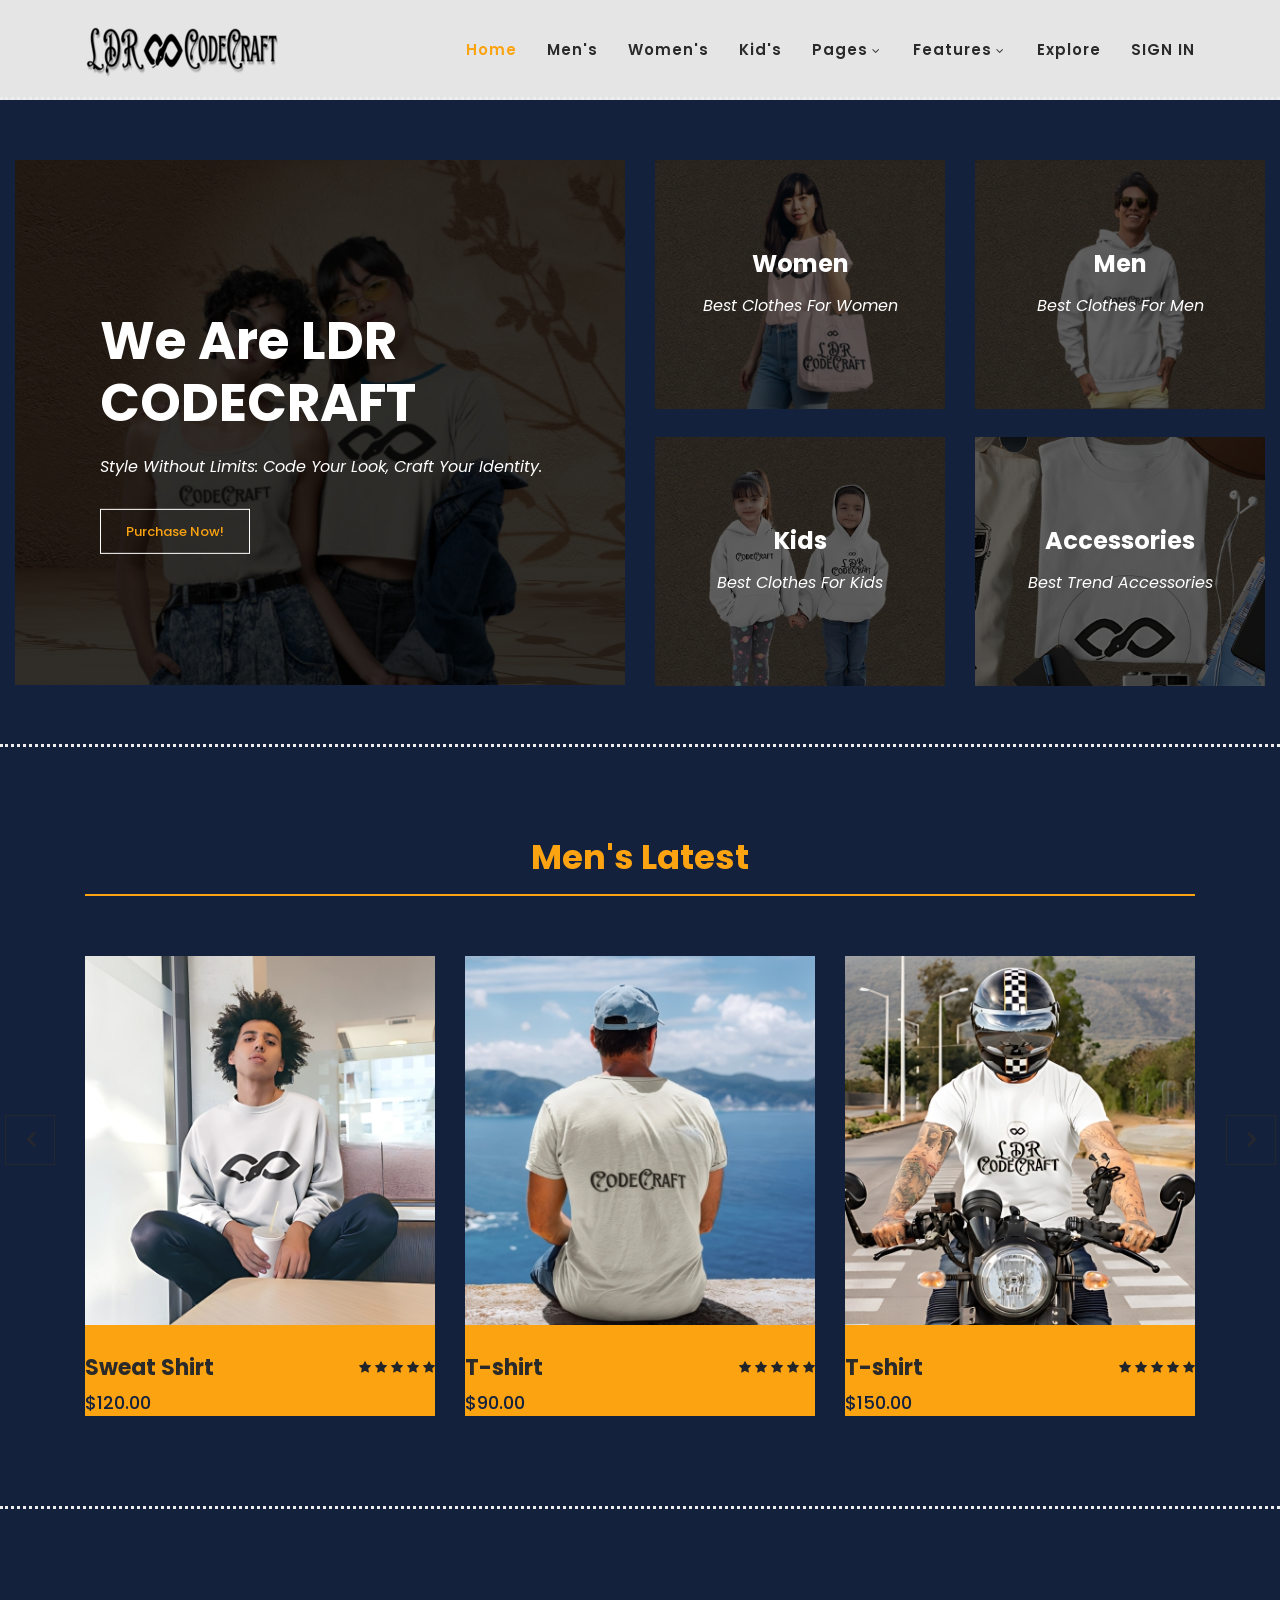
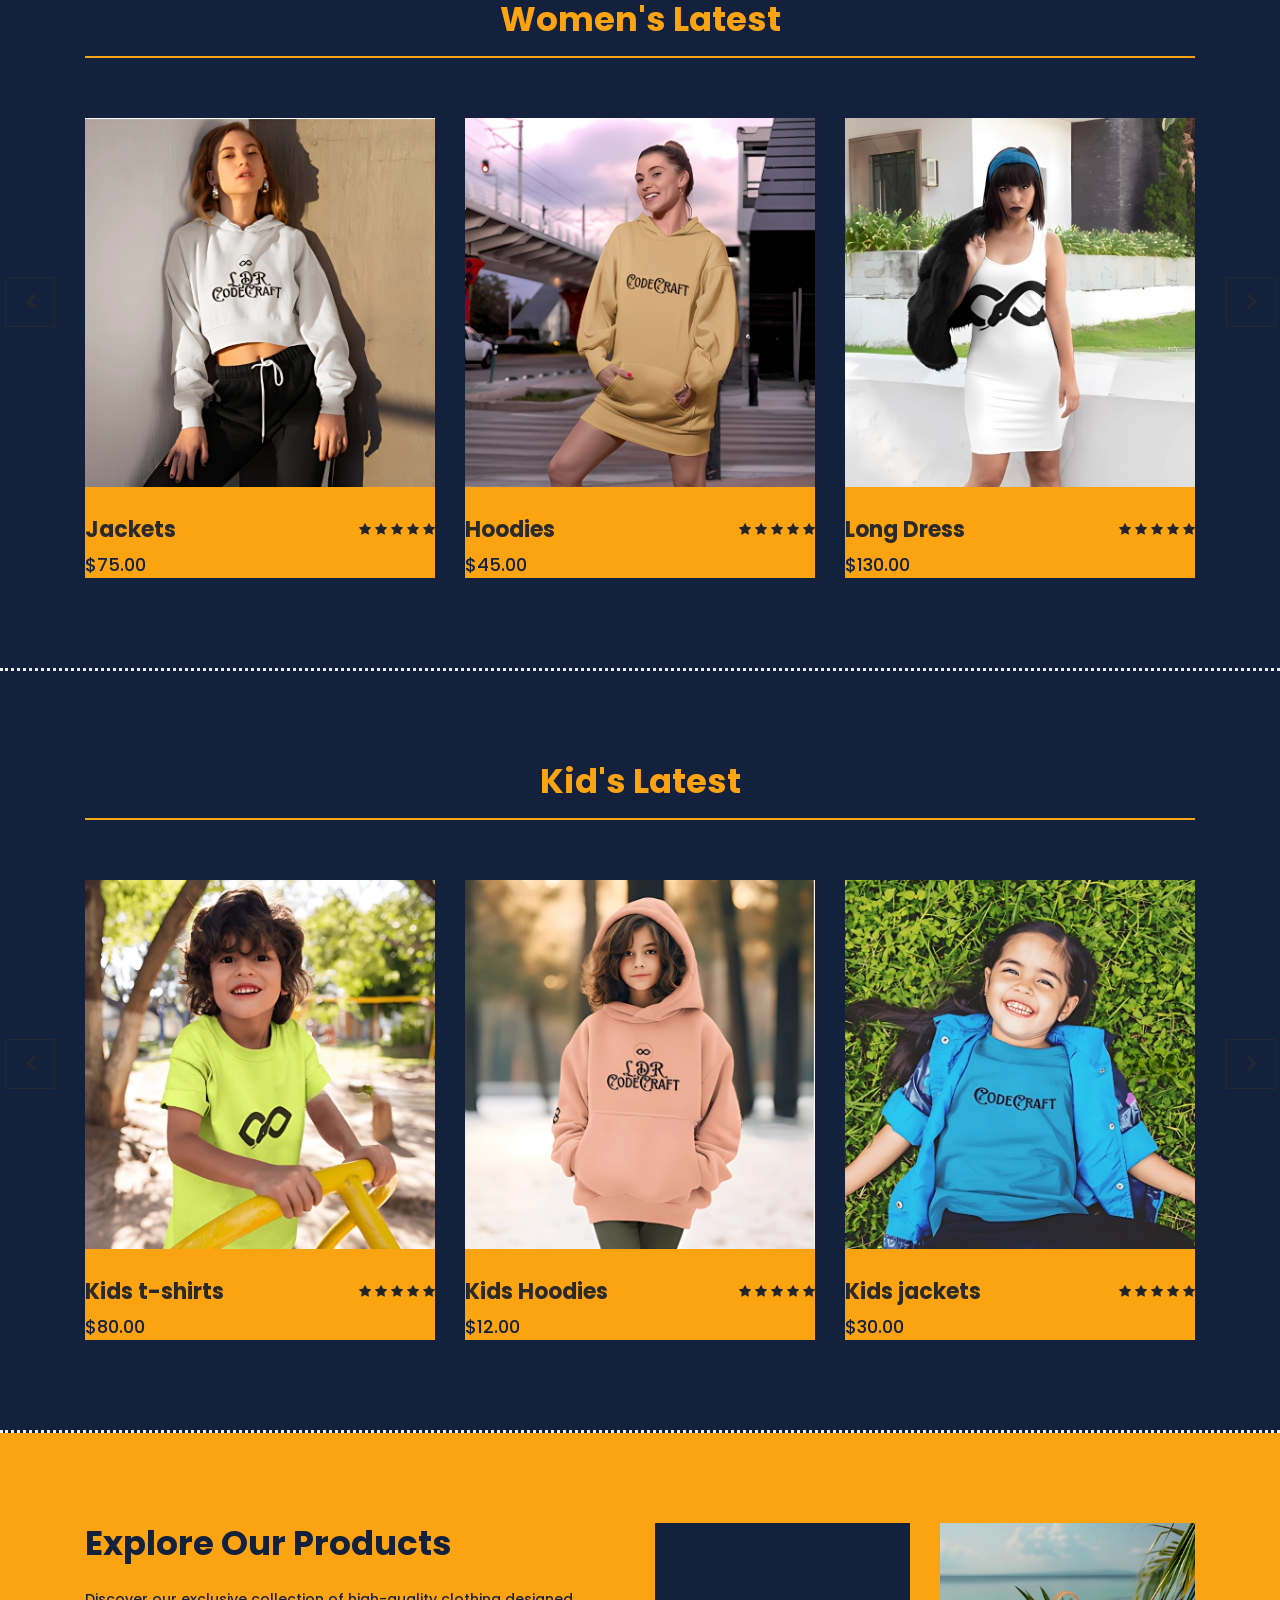
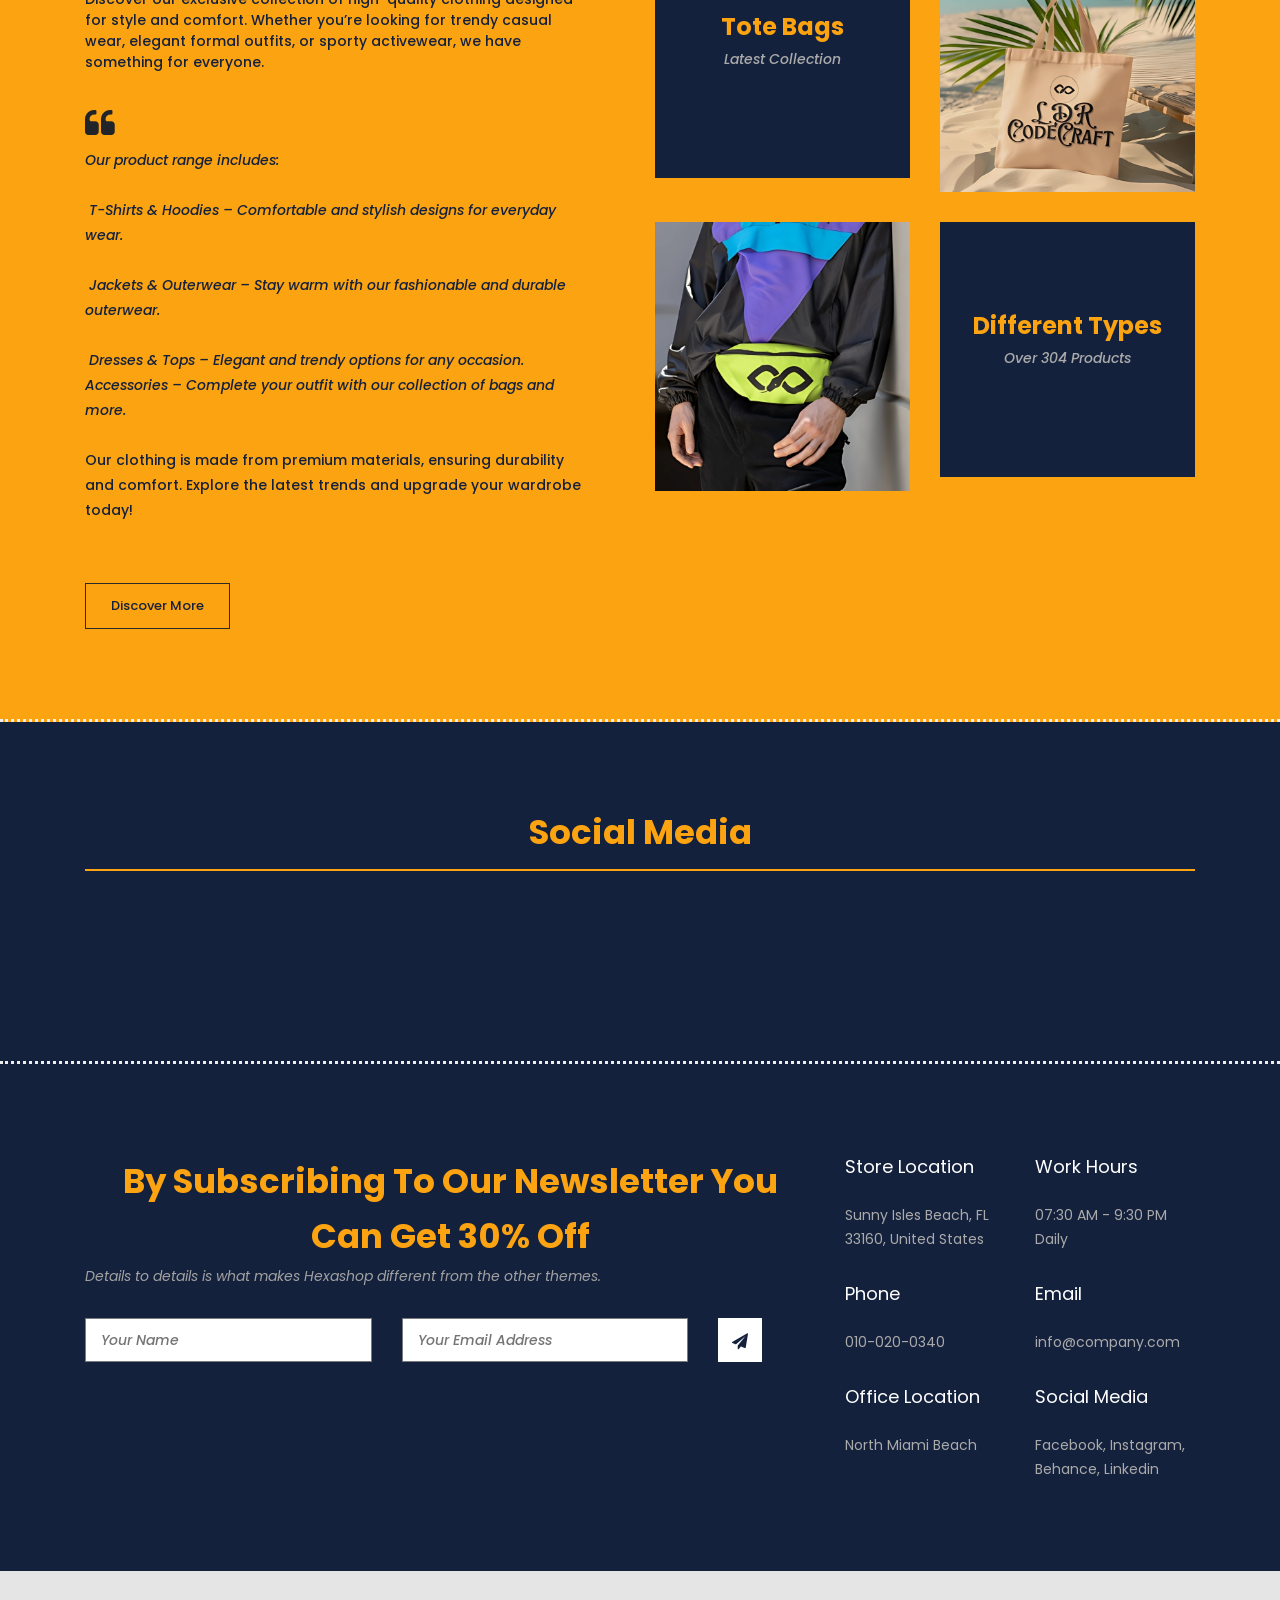
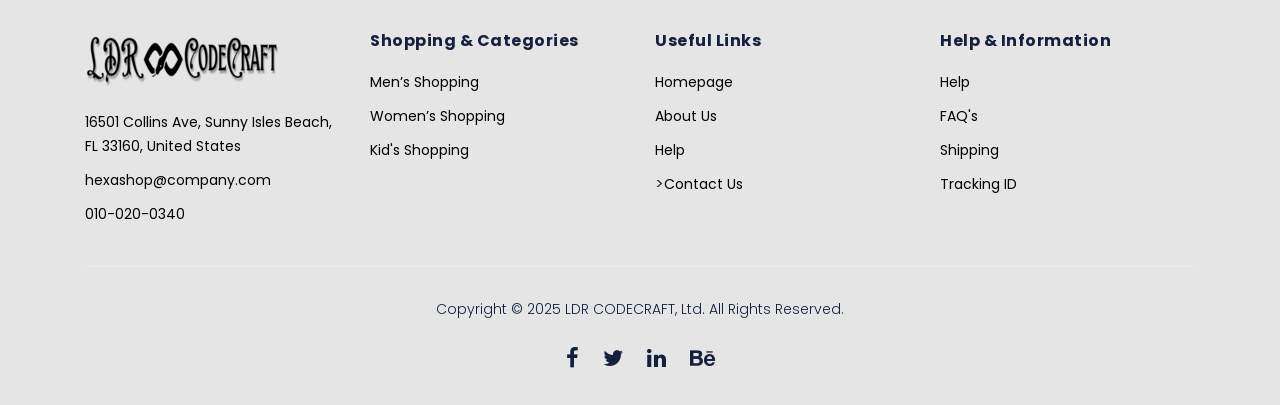
==== commit ba3a5d2a: "Add files via upload" ====
--- a/index.html
+++ b/index.html
@@ -816,18 +816,18 @@
                     <div class="col-lg-3">
                         <h4>Shopping &amp; Categories</h4>
                         <ul>
-                            <li><a href="#">Men’s Shopping</a></li>
-                            <li><a href="#">Women’s Shopping</a></li>
-                            <li><a href="#">Kid's Shopping</a></li>
+                            <li class="scroll-to-section"><a href="#men">Men’s Shopping</a></li>
+                            <li class="scroll-to-section"><a href="#women">Women’s Shopping</a></li>
+                            <li class="scroll-to-section"><a href="#kids">Kid's Shopping</a></li>
                         </ul>
                     </div>
                     <div class="col-lg-3">
                         <h4>Useful Links</h4>
                         <ul>
-                            <li><a href="#">Homepage</a></li>
-                            <li><a href="#">About Us</a></li>
+                            <li><a href="index.html">Homepage</a></li>
+                            <li><a href="about.html">About Us</a></li>
                             <li><a href="#">Help</a></li>
-                            <li><a href="#">Contact Us</a></li>
+                            <li>><a href="contact.html">Contact Us</a></li>
                         </ul>
                     </div>
                     <div class="col-lg-3">
@@ -847,7 +847,7 @@
                                 <li><a href="https://www.facebook.com/search/top?q=darrel%20masculino"><i class="fa fa-facebook"></i></a></li>
                                 <li><a href="#"><i class="fa fa-twitter"></i></a></li>
                                 <li><a href="#"><i class="fa fa-linkedin"></i></a></li>
-                                <li><a href="#"><i class="fa fa-behance"></i></a></li>
+                                <li><a href="https://www.behance.net/gallery/217185101/CodeCraft-Digital-Agency-Website-Landing-Page?tracking_source=search_projects|codecraft&l=0"><i class="fa fa-behance"></i></a></li>
                             </ul>
                         </div>
                     </div>
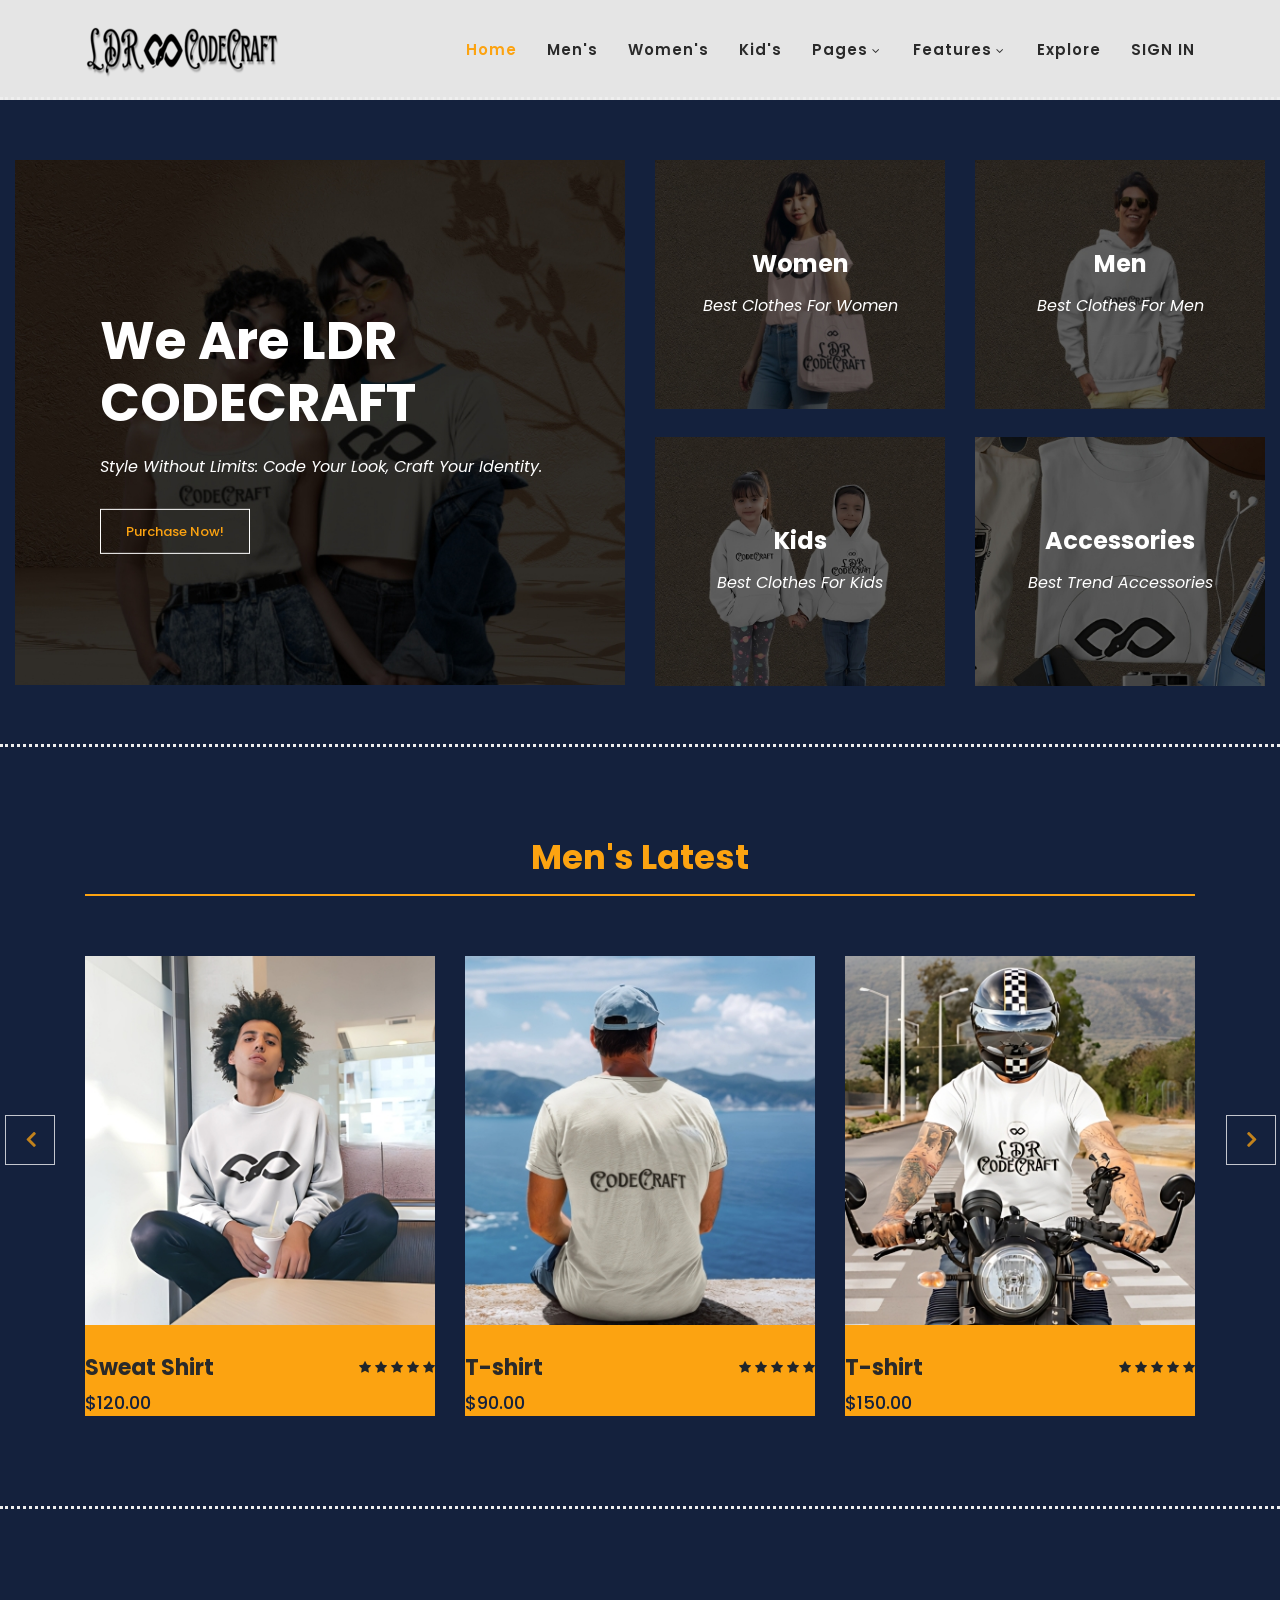
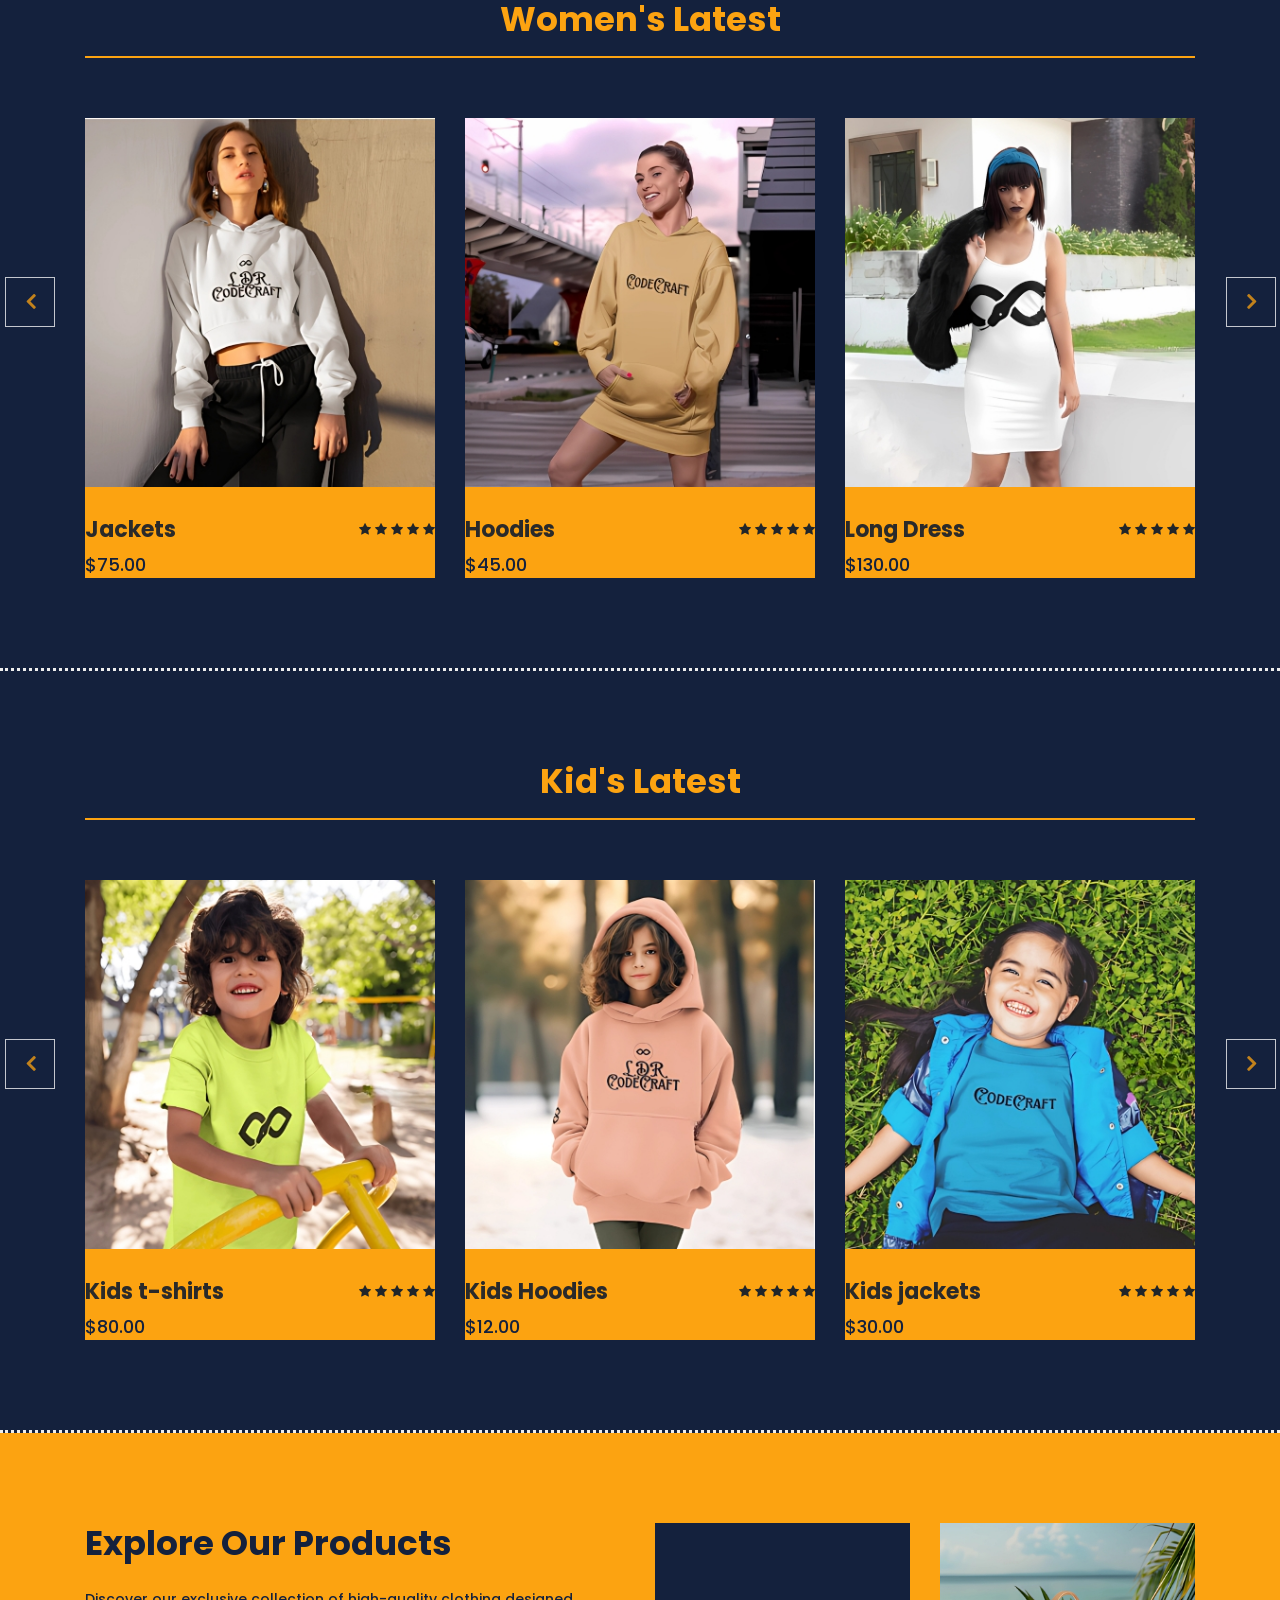
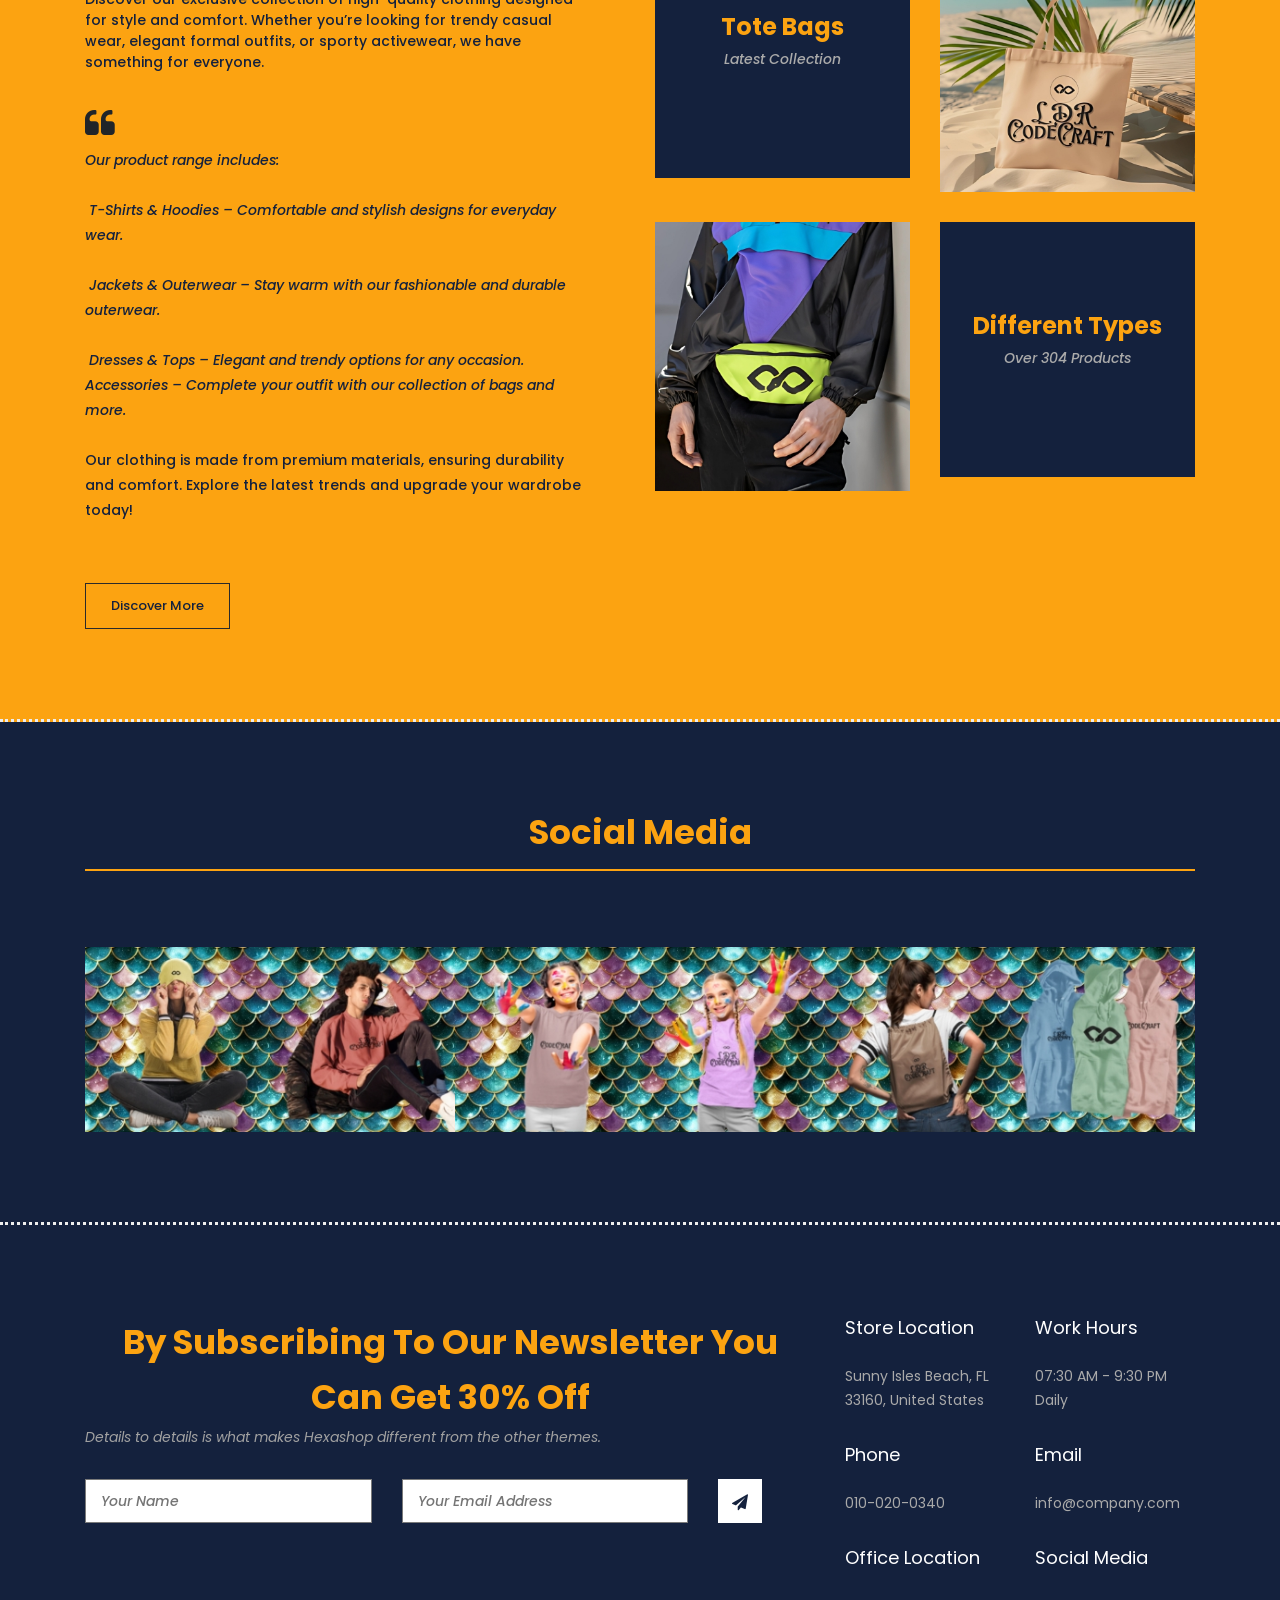
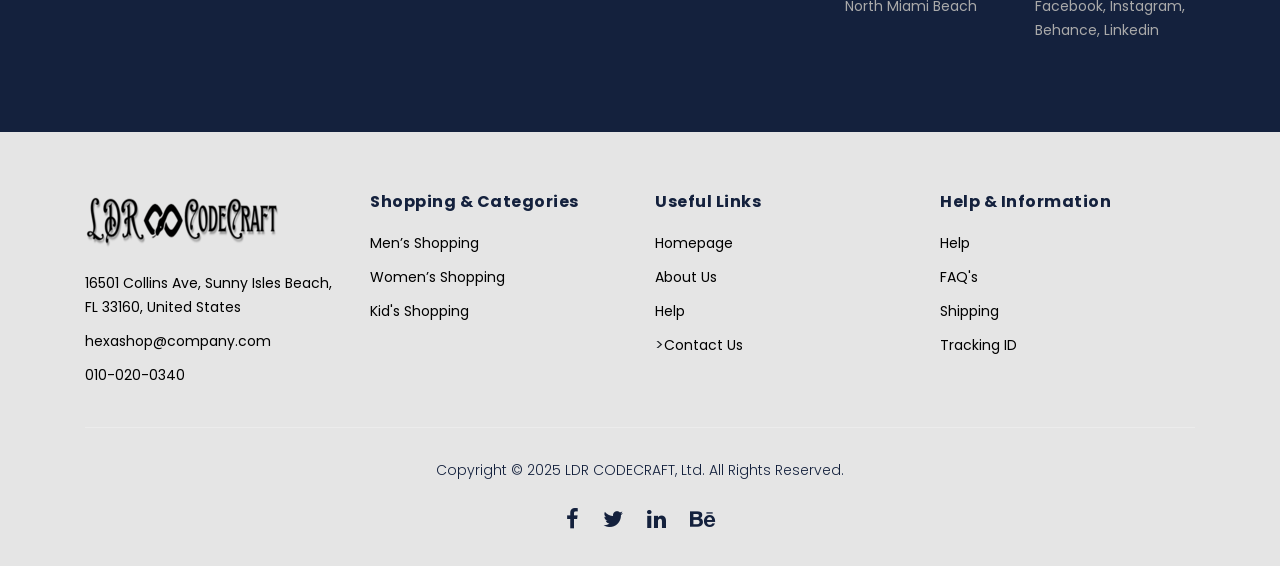
==== commit daeb9d5b: "Update index.html" ====
--- a/index.html
+++ b/index.html
@@ -78,7 +78,7 @@
                                 <li class="submenu">
                                     <a href="javascript:;">Features</a>
                                     <ul>
-                                        <li><a href="https://www.facebook.com/search/top?q=darrel%20masculino">Features Page 1</a></li>
+                                        <li><a href="https://www.facebook.com/MASCULINO.JHONDARREL">Features Page 1</a></li>
                                         <li><a href="https://www.facebook.com/profile.php?id=100008229548197">Features Page 2</a></li>
                                         <li><a href="https://www.facebook.com/Nouzen.17">Features Page 3</a></li>
                                         
@@ -154,7 +154,7 @@
                                     <h4>We Are LDR CODECRAFT</h4>
                                     <span>Style Without Limits: Code Your Look, Craft Your Identity.</span>
                                     <div class="main-border-button">
-                                        <a href="#">Purchase Now!</a>
+                                        <a href="single-product.html">Purchase Now!</a>
                                     </div>
                                 </div>
                                 <img src="assets/images/left-banner-image.jpg" alt="">
@@ -176,7 +176,7 @@
                                                     <h4>Women</h4>
                                                     <p>Products for Women</p>
                                                     <div class="main-border-button">
-                                                        <a href="#">Discover More</a>
+                                                        <a href="#women">Discover More</a>
                                                     </div>
                                                 </div>
                                             </div>
@@ -196,7 +196,7 @@
                                                     <h4>Men</h4>
                                                     <p>Products for Men</p>
                                                     <div class="main-border-button">
-                                                        <a href="#">Discover More</a>
+                                                        <a href="#men">Discover More</a>
                                                     </div>
                                                 </div>
                                             </div>
@@ -216,7 +216,7 @@
                                                     <h4>Kids</h4>
                                                     <p>Products for Kids</p>
                                                     <div class="main-border-button">
-                                                        <a href="#">Discover More</a>
+                                                        <a href="#kid">Discover More</a>
                                                     </div>
                                                 </div>
                                             </div>
@@ -902,4 +902,4 @@
         </script>
         
     </body>
-    </html>+    </html>
--- a/assets/css/templatemo-hexashop.css
+++ b/assets/css/templatemo-hexashop.css
@@ -880,7 +880,7 @@
 #men .owl-nav .owl-prev:before {
   display: inline-block;
   font-family: 'FontAwesome';
-  color: #2a2a2a;
+  color: #FCA311;
   font-size: 25px;
   font-weight: 700;
   content: '\f104';
@@ -888,7 +888,7 @@
   height: 50px;
   background-color: transparent;
   line-height: 48px;
-  border :1px solid #2a2a2a;
+  border :1px solid #fff;
 }
 
 #men .owl-nav .owl-prev {
@@ -918,7 +918,7 @@
 #men .owl-nav .owl-next:before {
   display: inline-block;
   font-family: 'FontAwesome';
-  color: #2a2a2a;
+  color: #FCA311;
   font-size: 25px;
   font-weight: 700;
   content: '\f105';
@@ -926,7 +926,7 @@
   height: 50px;
   background-color: transparent;
   line-height: 48px;
-  border :1px solid #2a2a2a;
+  border :1px solid #fff;
 }
 
 
@@ -1041,7 +1041,7 @@
 #women .owl-nav .owl-prev:before {
   display: inline-block;
   font-family: 'FontAwesome';
-  color: #2a2a2a;
+  color: #FCA311;
   font-size: 25px;
   font-weight: 700;
   content: '\f104';
@@ -1049,7 +1049,7 @@
   height: 50px;
   background-color: transparent;
   line-height: 48px;
-  border :1px solid #2a2a2a;
+  border :1px solid #fff;
 }
 
 #women .owl-nav .owl-prev {
@@ -1079,7 +1079,7 @@
 #women .owl-nav .owl-next:before {
   display: inline-block;
   font-family: 'FontAwesome';
-  color: #2a2a2a;
+  color: #FCA311;
   font-size: 25px;
   font-weight: 700;
   content: '\f105';
@@ -1087,7 +1087,7 @@
   height: 50px;
   background-color: transparent;
   line-height: 48px;
-  border :1px solid #2a2a2a;
+  border :1px solid #fff;
 }
 
 /*
@@ -1201,7 +1201,7 @@
 #kids .owl-nav .owl-prev:before {
   display: inline-block;
   font-family: 'FontAwesome';
-  color: #2a2a2a;
+  color: #FCA311;
   font-size: 25px;
   font-weight: 700;
   content: '\f104';
@@ -1209,7 +1209,7 @@
   height: 50px;
   background-color: transparent;
   line-height: 48px;
-  border :1px solid #2a2a2a;
+  border :1px solid #fff;
 }
 
 #kids .owl-nav .owl-prev {
@@ -1239,7 +1239,7 @@
 #kids .owl-nav .owl-next:before {
   display: inline-block;
   font-family: 'FontAwesome';
-  color: #2a2a2a;
+  color: #FCA311;
   font-size: 25px;
   font-weight: 700;
   content: '\f105';
@@ -1247,7 +1247,7 @@
   height: 50px;
   background-color: transparent;
   line-height: 48px;
-  border :1px solid #2a2a2a;
+  border :1px solid #fff;
 }
 
 
